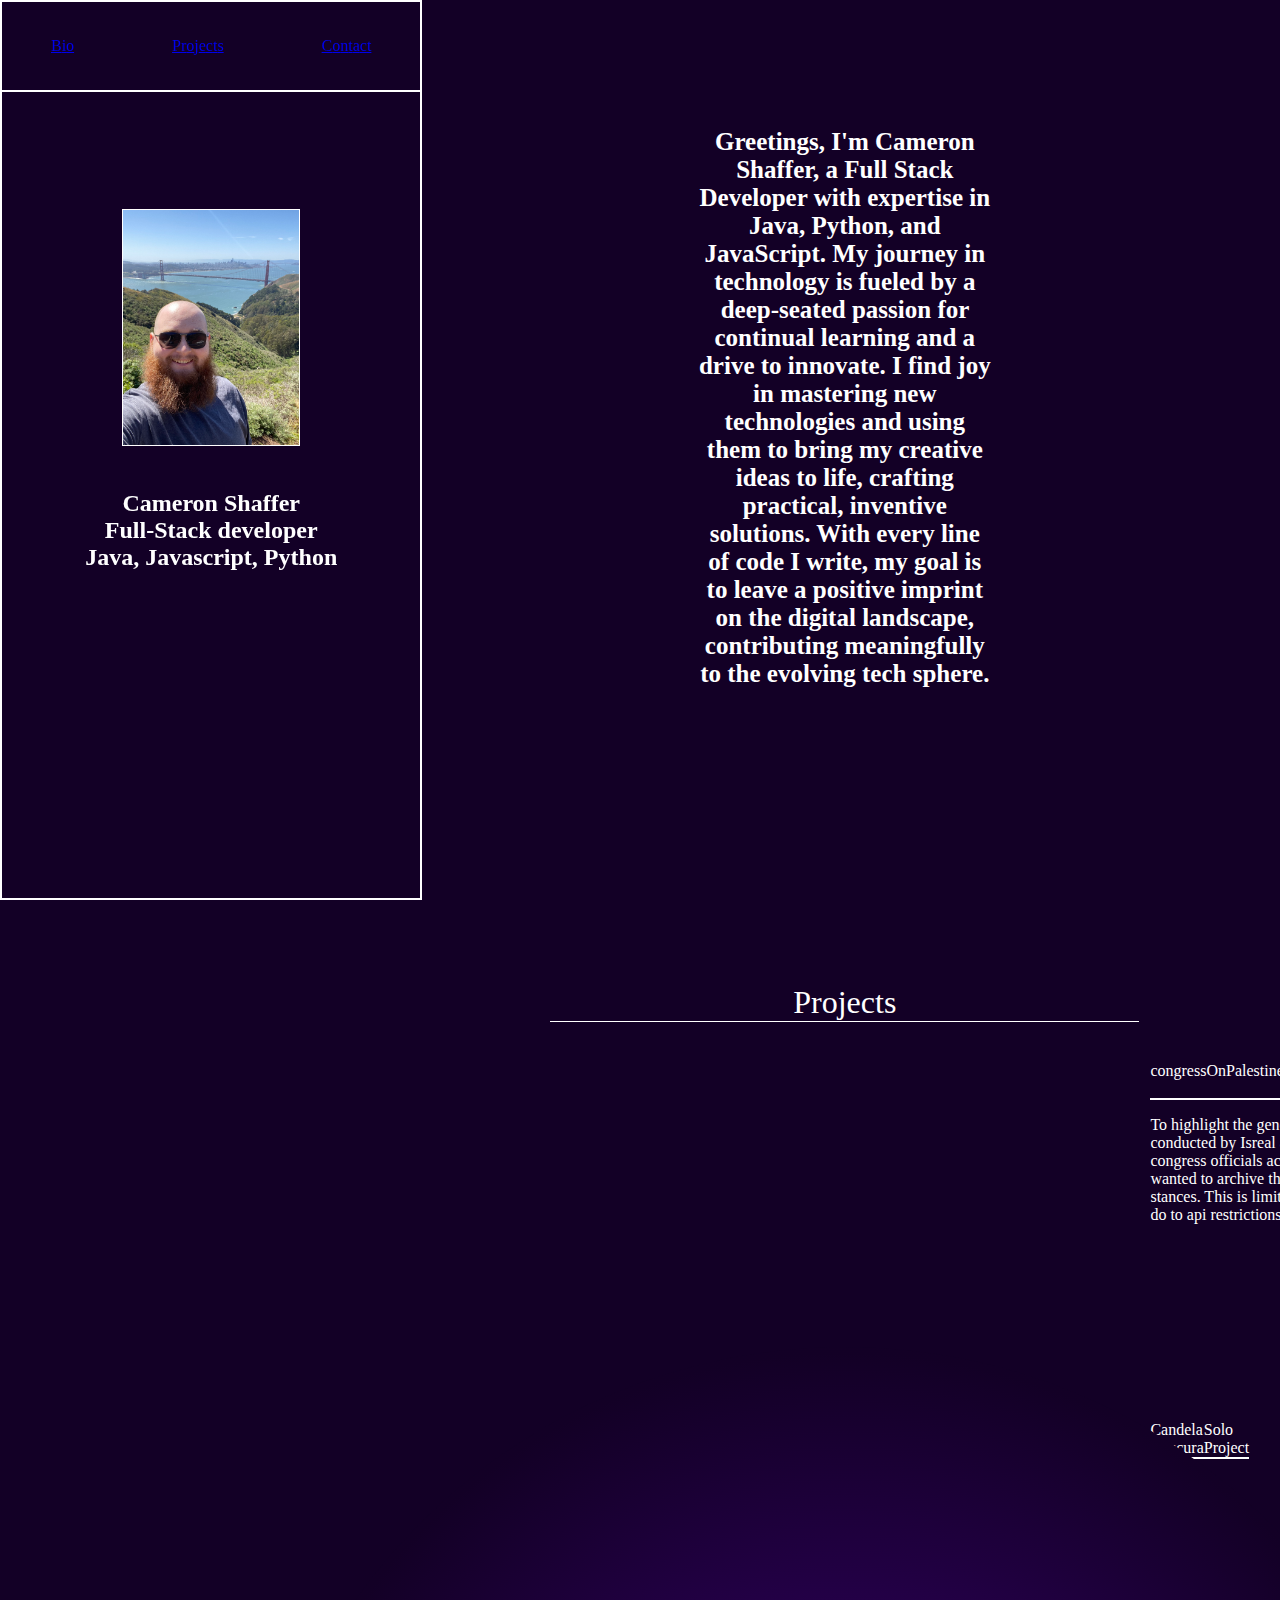
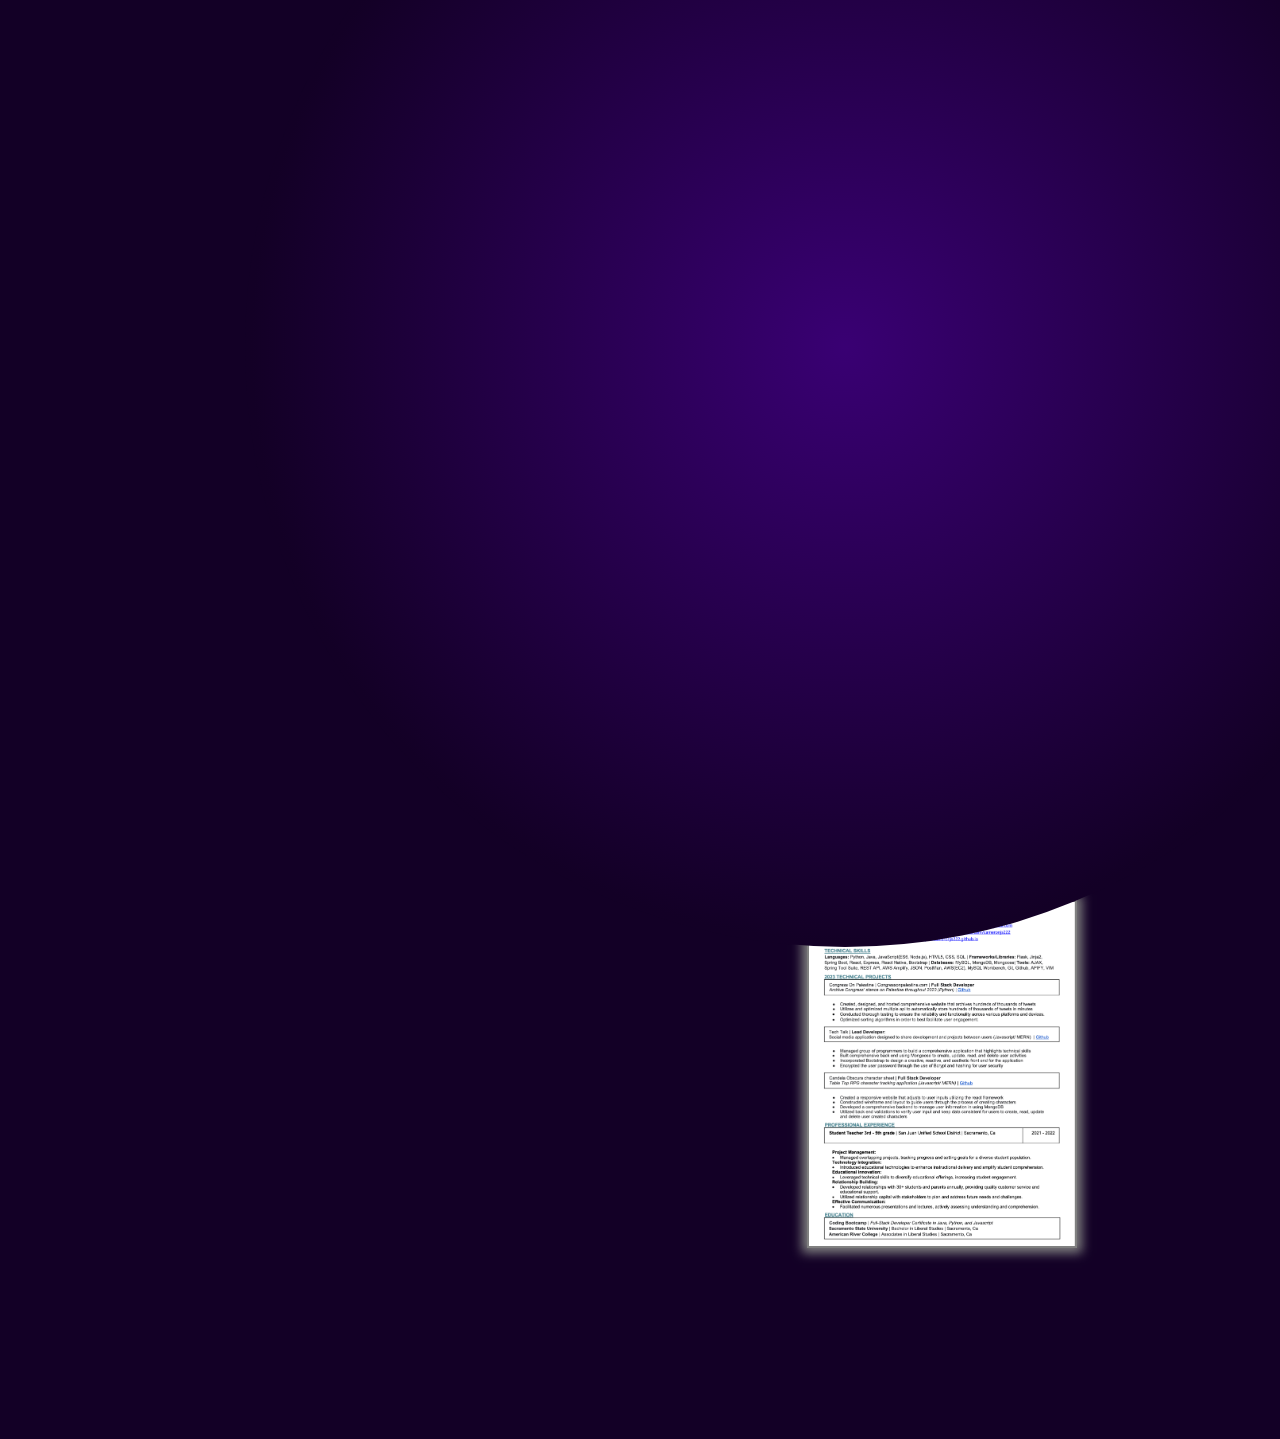
==== index.html @ 9dbb8e7a "congress on palestine video added" ====
<!DOCTYPE html>
<html lang="en">

<head>
    <meta charset="UTF-8">
    <meta name="viewport" content="width=device-width, initial-scale=1.0">
    <title>Cameron Shaffer Portfolio.</title>
    <link rel="stylesheet" href="newStyle.css">
</head>

<body id="body">
    <div class="headShot">
        <div class="nav reflectiveElement">
            <a href="#bio">
                <div class="navItem">
                    <span class="navItemText reflective">Bio</span>
                </div>
            </a>
            <a href="#projects">
                <div class="navItem">
                    <span class="navItemText reflective">Projects</span>
                </div>
            </a>
            <a href="#contact">
                <div class="navItem">
                    <span class="navItemText reflective">Contact</span>
                </div>
            </a>

        </div>
        <div class="photoAndName">

            <div class="photo">
                <img src="./img/IMG_2882.jpg" alt="Cameron Shaffer headshot" class="img reflectiveElement" id="myFace">
            </div>
            <div class="shortDescription">
                <h2 class="reflective" id="myName">Cameron Shaffer</h2>
                <h2 class="reflective">Full-Stack developer</h2>
                <h2 class="reflective">Java, Javascript, Python</h2>
            </div>
        </div>
        <div></div>
        <div></div>
    </div>

    <div class="container">
        <div class="slide" id="bio">
            <p class="reflective bio">
                Greetings, I'm Cameron Shaffer, a Full Stack Developer with expertise in Java, Python, and JavaScript.
                My journey in technology is fueled by a deep-seated passion for continual learning and a drive to
                innovate. I find joy in mastering new technologies and using them to bring my creative ideas to life,
                crafting practical, inventive solutions. With every line of code I write, my goal is to leave a positive
                imprint on the digital landscape, contributing meaningfully to the evolving tech sphere.
            </p>
            <p>

            </p>
        </div>
        <div class="slide" id="projects">
            <div class="header">
                <p class="reflectiveElement">Projects</p>

            </div>
            <div class="project">
                <div class="youtube-videos">
                    <iframe width="560" height="315" src="https://www.youtube.com/embed/48zVs_KLdhg?si=gpj837eJhLQ-goWp" title="YouTube video player" frameborder="0" allow="accelerometer; autoplay; clipboard-write; encrypted-media; gyroscope; picture-in-picture; web-share" referrerpolicy="strict-origin-when-cross-origin" allowfullscreen></iframe>
                </div>
                <div class="projectContent">
                    <div class="projectTitle reflectiveElement">
                        <span class="reflective">
                            congressOnPalestine.com
                        </span>
                        <span class="reflective">
                            Solo Project
                        </span>
                    </div>

                    <div class="shortDescription">
                        <span class="reflective">
                            To highlight the genocide being conducted by Isreal and hold us congress officials
                            accountable, I wanted to archive their public stances. This is limited to 2023 do to api
                            restrictions.
                        </span>

                    </div>
                </div>
            </div>
            <div class="project ">
                <div class="youtube-videos">
                    <iframe width="560" height="315" src="https://www.youtube.com/embed/6-nR0xthmhk?si=0yvSN0WEVB3WD_3A"
                        title="YouTube video player" frameborder="0"
                        allow="accelerometer; autoplay; clipboard-write; encrypted-media; gyroscope; picture-in-picture; web-share"
                        referrerpolicy="strict-origin-when-cross-origin" allowfullscreen></iframe>
                </div>

                <div class="projectContent">
                    <div class="projectTitle reflectiveElement">
                        <span class="reflective">
                            Candela Obscura
                        </span>
                        <span class="reflective">
                            Solo Project
                        </span>
                    </div>
                    <div class="shortDescription">
                        <span class="reflective">
                            A fully operationation character tracking sheet for a table top rpg, Candele Obscura.
                            Matching many of the core functionality of online D&D character sheets such as D&D Beyond.
                        </span>
                    </div>
                </div>
            </div>

            <div class="project">
                <div class="youtube-videos">
                    <iframe width="560" height="315" src="https://www.youtube.com/embed/fkuU_37IoNs?si=femejOwGHOpkdgQb"
                        title="YouTube video player" frameborder="0"
                        allow="accelerometer; autoplay; clipboard-write; encrypted-media; gyroscope; picture-in-picture; web-share"
                        referrerpolicy="strict-origin-when-cross-origin" allowfullscreen></iframe>
                </div>
                <div class="projectContent">
                    <div class="projectTitle reflectiveElement">
                        <span class="reflective">
                            Tech Talk
                        </span>
                        <span class="reflective">
                            Group Project
                        </span>
                    </div>
                    <div class="shortDescription">
                        <span class="reflective">
                            A cooperative sample social media platform. Not built to scale; however, this project
                            displayed our skill and ability to quickly and efficiently build a full CRUD
                            application.
                        </span>
                    </div>
                </div>
            </div>
            
            <div class="slide" id="contact" style="height: auto;">
                <div class="header">
                    <span class="reflective">
                        Contact Me
                    </span>
                </div>

                <div>
                    <p class="reflective">(916)-671-4473</p>
                </div>

                <div>
                    <div class="contactInfo">
                        <div class="contactIcon" id="emailButton">
                            <a href="mailto:Cameronshaffer95@gmail.com">
                                <img src="./img/gmail-logo-transparent-2.png" alt="email icon" class="contactIcon"
                                    style="width: 2.5rem;">
                            </a>
                        </div>
                        <div class="contactIcon" id="githubButton">
                            <a href="https://github.com/Cameronjs222" target="_blank">
                                <img src="./img/GitHub-Mark.png" alt="github icon" class="contactIcon"
                                    style="width: 2.5rem;">
                            </a>
                        </div>
                        <div class="contactIcon" id="linkedinButton">
                            <a href="https://www.linkedin.com/in/cameron-shaffer222/" target="_blank">
                                <img src="./img/linkedin-icon-logo-png-transparent-2048x2048.png" alt="linkedin icon"
                                    class="contactIcon" style="width: 2.5rem;">
                            </a>
                        </div>
                    </div>

                </div>
                <a href="./img/Cameron Shaffer Resume.pdf" download>
                    <img src="./img/Resume img.png" alt="Resume Pic, download link" style="width: 100%" class="resume">

                </a>


            </div>

            <div class="mouse">

            </div>



            <!-- <div class="mouse">
                    
                </div>
                <h2 style="display: none; margin: auto; position: absolute; color: rgb(7.5%,0%,14.9%); top: 100%; left: 50%; opacity: .5;" id="hiddenMessage">
                    Embrace the void...
                </h2> -->


</body>
<script>
    let screenHeight = document.body.clientHeight;
    let called = false;
    let nameWidth = document.getElementById('myName').offsetWidth;
    document.getElementById('myFace').style.width = nameWidth + 'px';

    function checkScrollHeight() {
        if (document.documentElement.scrollHeight > screenHeight * 2.5 && !called) {
            let hiddenMessage = document.getElementById('hiddenMessage')
            hiddenMessage.style.top = screenHeight * 2 + 'px';
            hiddenMessage.style.display = 'block';
            called = true;
            setTimeout(() => {
                hiddenMessage.style.opacity = 0;
                hiddenMessage.style.transition = 'opacity 1s';
            }, 1000);
        }
    }

    // Attach the event listener to the window's scroll event
    window.addEventListener('scroll', checkScrollHeight);


    function splitText(myClass) {
        const elements = document.getElementsByClassName(myClass);
        const elementsArray = Array.from(elements); // Convert HTMLCollection to array        

        // elementsArray.map((div, index) => {
        //     let modifiedWrapper = `<div class='reflectiveWrapper' id='wrapper${index}'>${div.innerHTML}</div>`;
        //     div.outerHTML = modifiedWrapper;
        // }
        // );

        elementsArray.forEach((element, index) => {
            const text = element.textContent;
            const modifiedText = text.split('').map(letter => `<span class='reflectiveElement'>${letter}</span>`).join('');
            element.innerHTML = modifiedText;
        });
    }

    function mouseTracker() {
        const mouse = document.querySelector('.mouse');
        let scrollY = window.scrollY;

        document.addEventListener('mousemove', (e) => {
            setTimeout(() => {
                divWidth = mouse.offsetWidth;
                divHeight = mouse.offsetHeight;
                let adjustedXValue = e.pageX - (divWidth / 2);
                let adjustedYValue = e.pageY - (divHeight / 2);
                mouse.style.left = adjustedXValue + 'px';
                mouse.style.top = adjustedYValue - scrollY + 'px';
            }, 150);
        });

        document.addEventListener('scroll', (e) => {
            scrollY = window.scrollY;
        });
    }


    function preHoverEffect(itemClassName) {
        const mouse = document.querySelector('.mouse');
        const items = document.getElementsByClassName(itemClassName);
        const mouseWidth = mouse.offsetWidth;
        const mouseHeight = mouse.offsetHeight;
        const mouseRadius = Math.sqrt((mouseWidth / 2) ** 2 + (mouseHeight / 2) ** 2) * .75;

        const handleMouseMove = (e) => {
            const mouseX = e.pageX;
            const mouseY = e.pageY;

            Array.from(items).forEach((item, index) => {
                const itemCenterX = item.offsetLeft + item.offsetWidth / 2;
                const itemCenterY = item.offsetTop + item.offsetHeight / 2;
                const distance = Math.sqrt((mouseX - itemCenterX) ** 2 + (mouseY - itemCenterY) ** 2);

                if (distance <= mouseRadius) {
                    const intensity = Math.max(190, 255 - Math.floor((distance / mouseRadius) * 255));
                    item.style.color = `rgb(${intensity}, ${intensity}, ${intensity})`;
                }
                else {
                    item.style.color = 'rgb(180,180,180)';
                }
            }
            )
        }
        document.addEventListener('mousemove', handleMouseMove);
    };



    document.addEventListener('mousemove', mouseTracker())
    preHoverEffect('reflectiveElement');
    splitText('reflective')
</script>
<script src="app.js"></script>

</html>

<!-- TODO: 
    - fade out highlihgt when mouse stops moving
    - set highlihgt to change opacity
    - set to check if mouse is close to box of text before checking if contents are close to mouse -->
---- newStyle.css ----
* {
    margin: 0;
    padding: 0;
    box-sizing: border-box;
}

.headShot {
    width: 33%;
    height: 100vh;
    display: flex;
    justify-content: space-between;
    align-items: center;
    flex-direction: column;
    position: fixed;
    left: 0;
    border: 2px solid white;
    color: white;
}
.nav {
    width: 100%;
    height: 10%;
    display: flex;
    justify-content: space-around;
    align-items: center;
    flex-direction: row;
    border-bottom: 2px solid white;
    color: white;
}
.photoAndName {
    width: 100%;
    height: 20%;
    display: flex;
    justify-content: center;
    align-items: center;
    flex-direction: column;
    color: white;
    gap: 2.5rem;
}

.shortDescription {
    width: 100%;
    display: flex;
    justify-content: center;
    align-items: center;
    flex-direction: column;
    color: white;
}
.img {
    border: 1px solid;
}

.slide {
    width: 66%; 
    /* height: 100vh; */
    display: flex;
    justify-content: center;
    align-items: center;
    flex-direction: column;
    color: white;
    gap: 2.5rem;
    margin-left: 33%;
    padding: 10%;
    text-align: center;
}
.project {
    width: 100%;
    height: 100%;
    display: flex;
    justify-content: space-around;
    align-items: start;
    color: white;
    gap: 2.5rem;
    text-align: center;
    text-align: start;
}

.youtubeProject {
    width: 100%;
    height: 100%;
    display: flex;
    flex-direction: column;
    align-items: start;
    color: white;
    text-align: center;
    text-align: start;

}

.projectTitle {
    border-bottom: 2px solid;
    display: flex;
    justify-content: space-between;
    margin: 0 0 1rem 0;
}

.contactInfo {
    width: 100%;
    display: flex;
    justify-content: center;
    align-items: center;
    color: white;
    gap: 2.5rem;
    text-align: center;
}
.slide p  {
    border-bottom: white;

}
/* .mouse is a div that follows the mouse around. I don't want it to be able to interact with the screen. Such as increasing the length of the page when it is pressed to the bottom of the page */
.header {
    width: 100%;
    color: white;
    font-size: xx-large;
    gap: 2.5rem;
    border-bottom: 1px solid white;
}

body {
    background-color: rgb(7.5%,0%,14.9%);
}

.mouse {
    width: 75rem;
    height: 75rem;
    border-radius: 50%;
    background: radial-gradient(circle at center, rgb(22.4%,0%,45.1%), rgb(7.5%,0%,14.9%) 70%, rgb(7.5%,0%,14.9%) 100%);
    position: absolute;
    z-index: -1;
    pointer-events: none;
    position: fixed;

    /* border: 2px solid rgb(22.4%,0%,45.1%); */
}

.resume {
    border: 2px solid grey;
    box-shadow: 0 0 10px 5px grey;
}
.resume:hover {
    box-shadow: 0 0 10px 5px white;
}

#bio p {
    font-size: 25px;
    font-weight: bold;
    width: 50%;
}
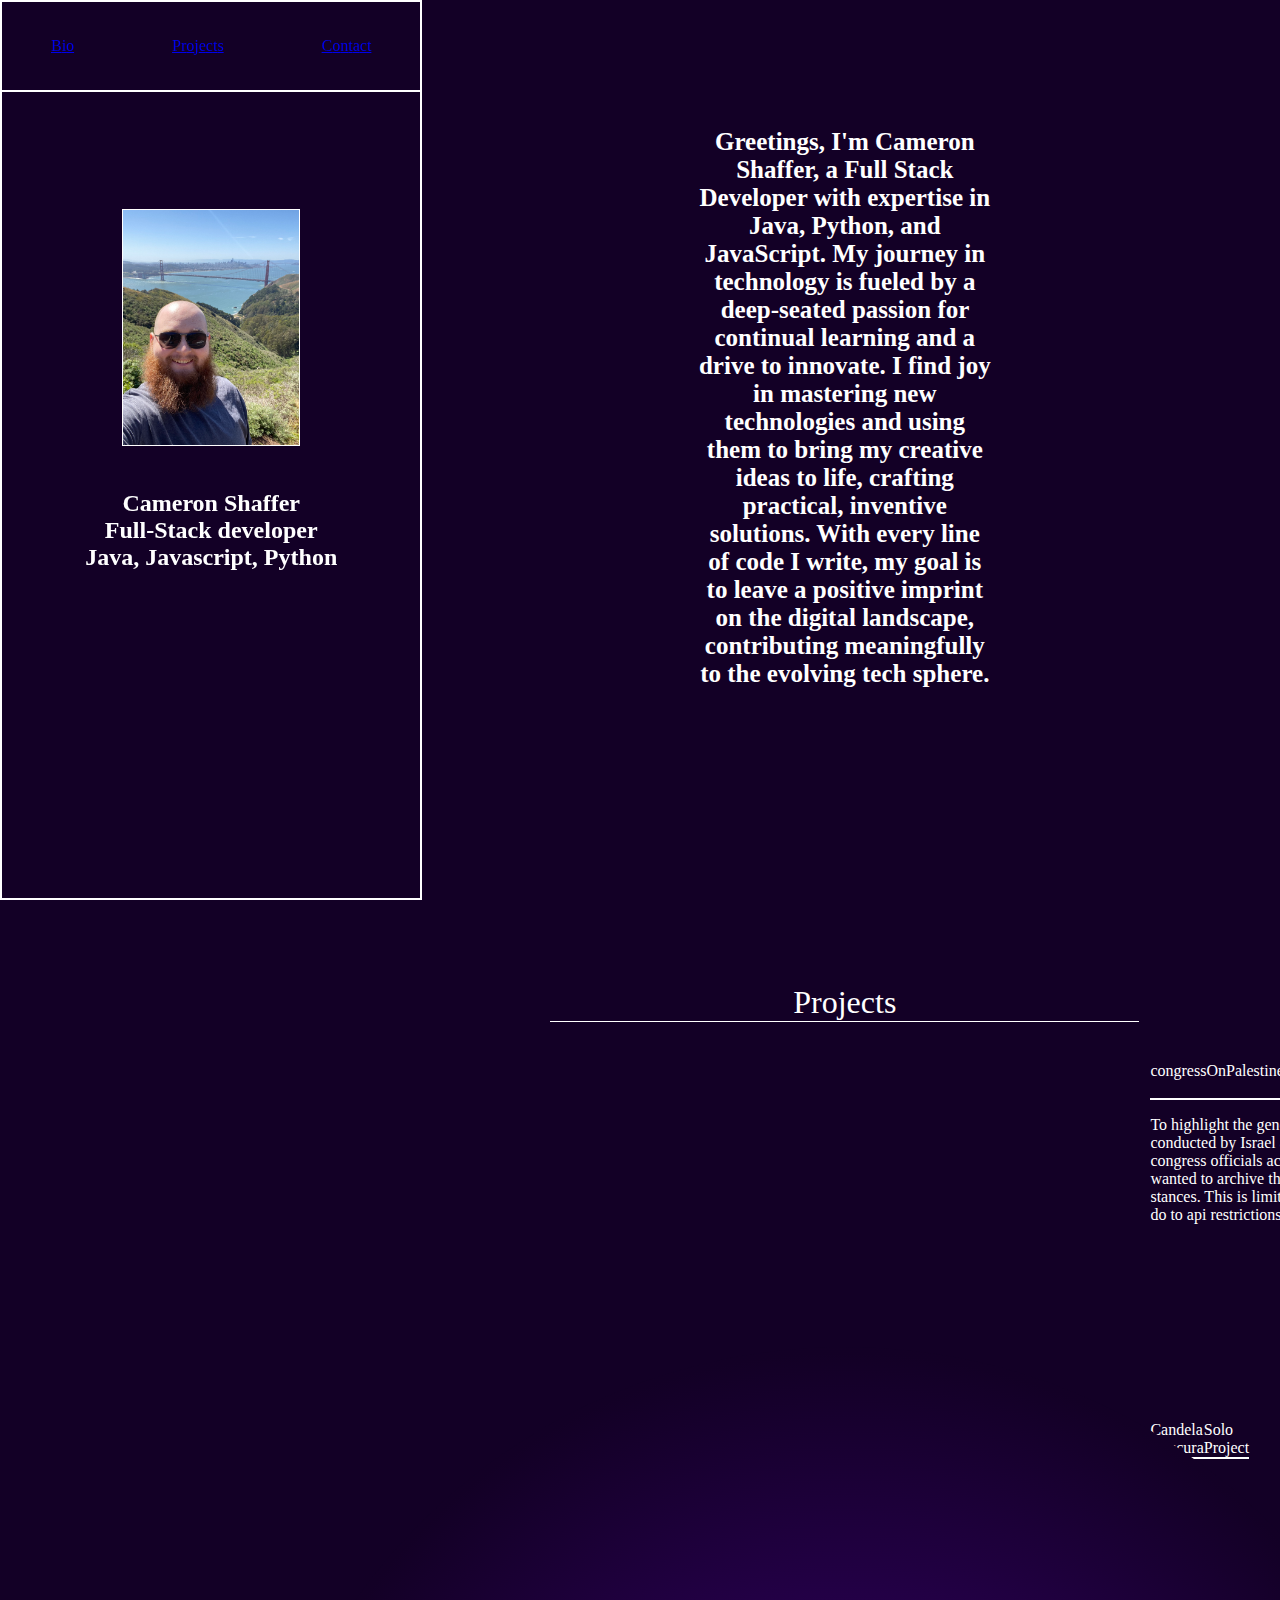
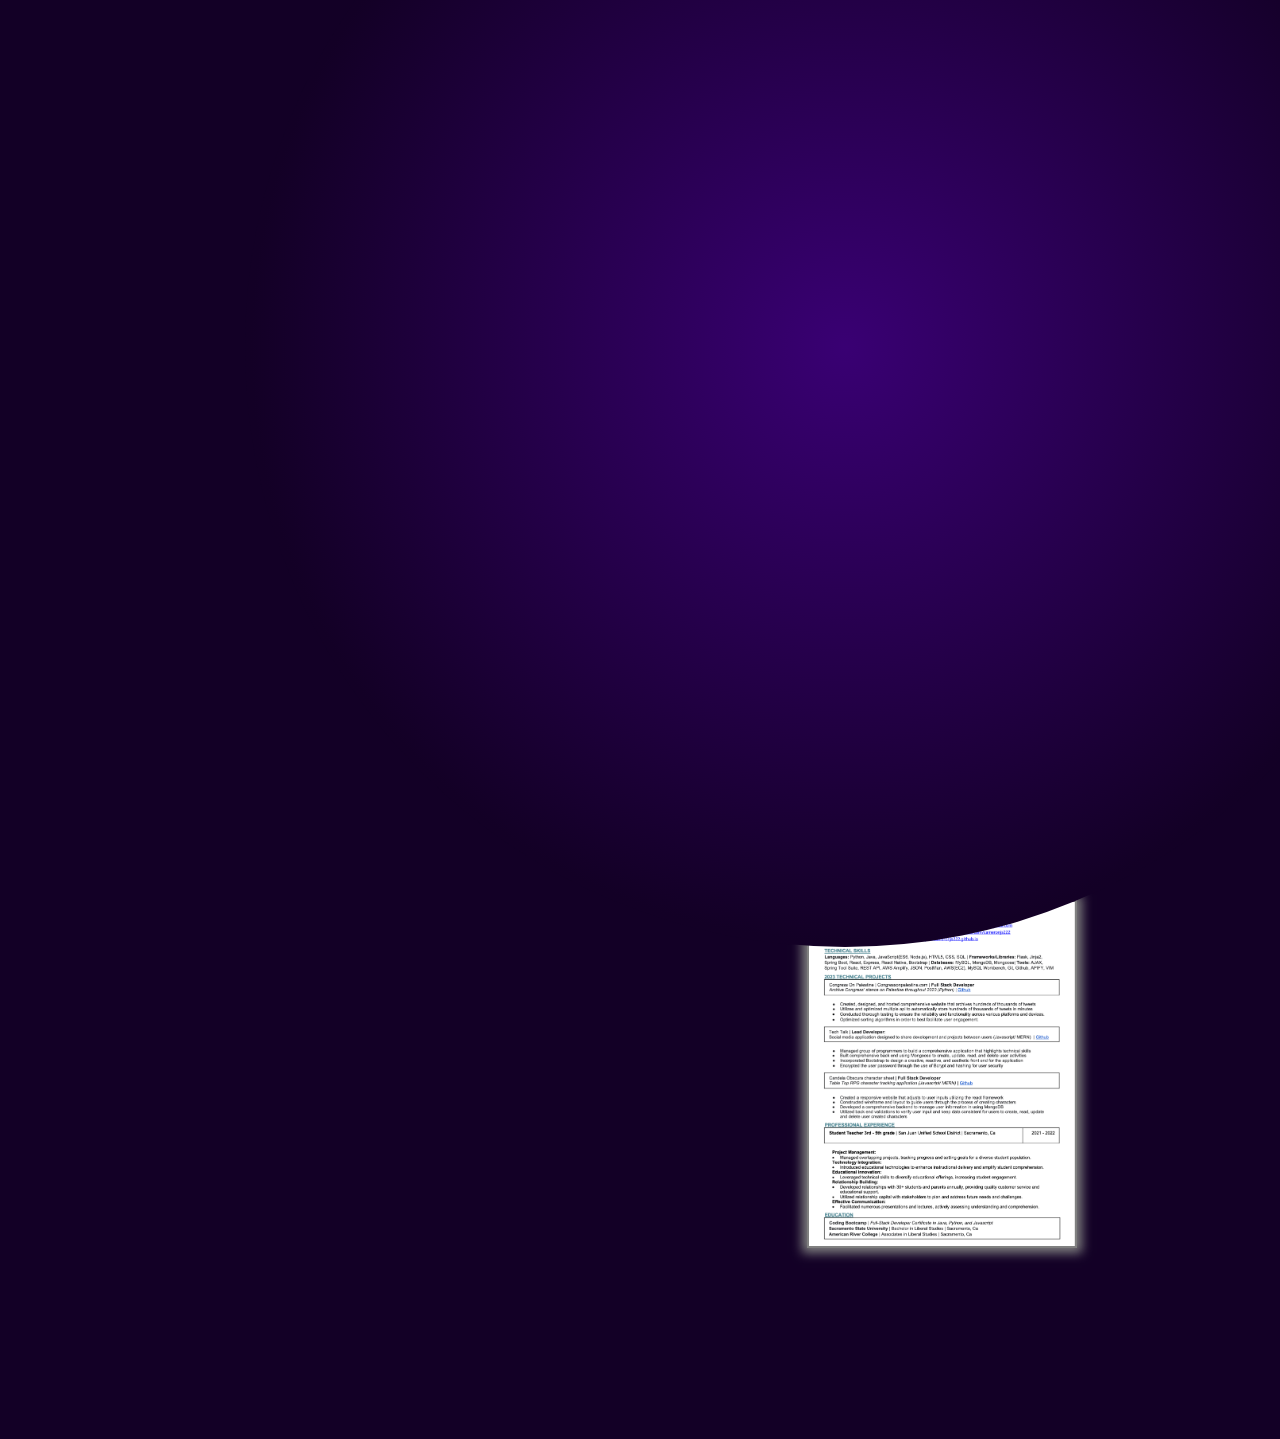
==== commit 57ee53b3: "fixed typo" ====
--- a/index.html
+++ b/index.html
@@ -77,7 +77,7 @@
 
                     <div class="shortDescription">
                         <span class="reflective">
-                            To highlight the genocide being conducted by Isreal and hold us congress officials
+                            To highlight the genocide being conducted by Israel and hold us congress officials
                             accountable, I wanted to archive their public stances. This is limited to 2023 do to api
                             restrictions.
                         </span>
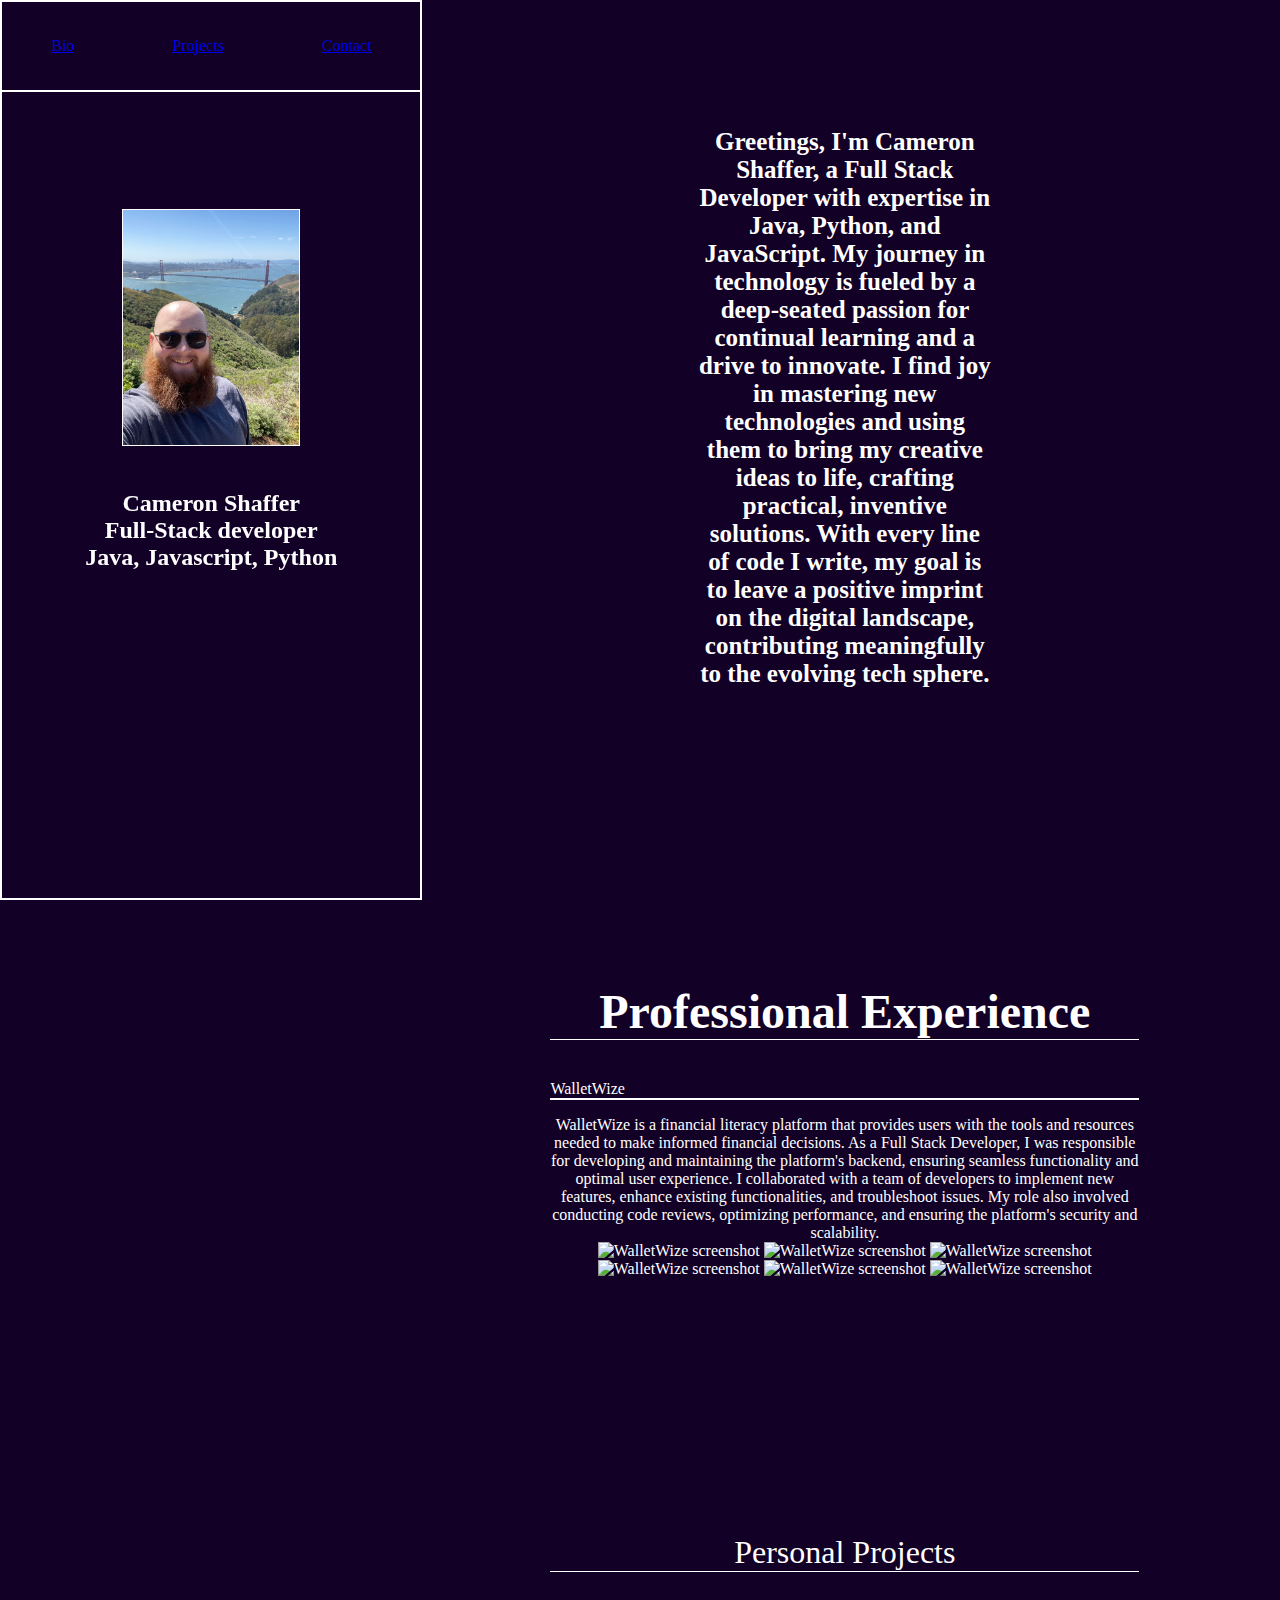
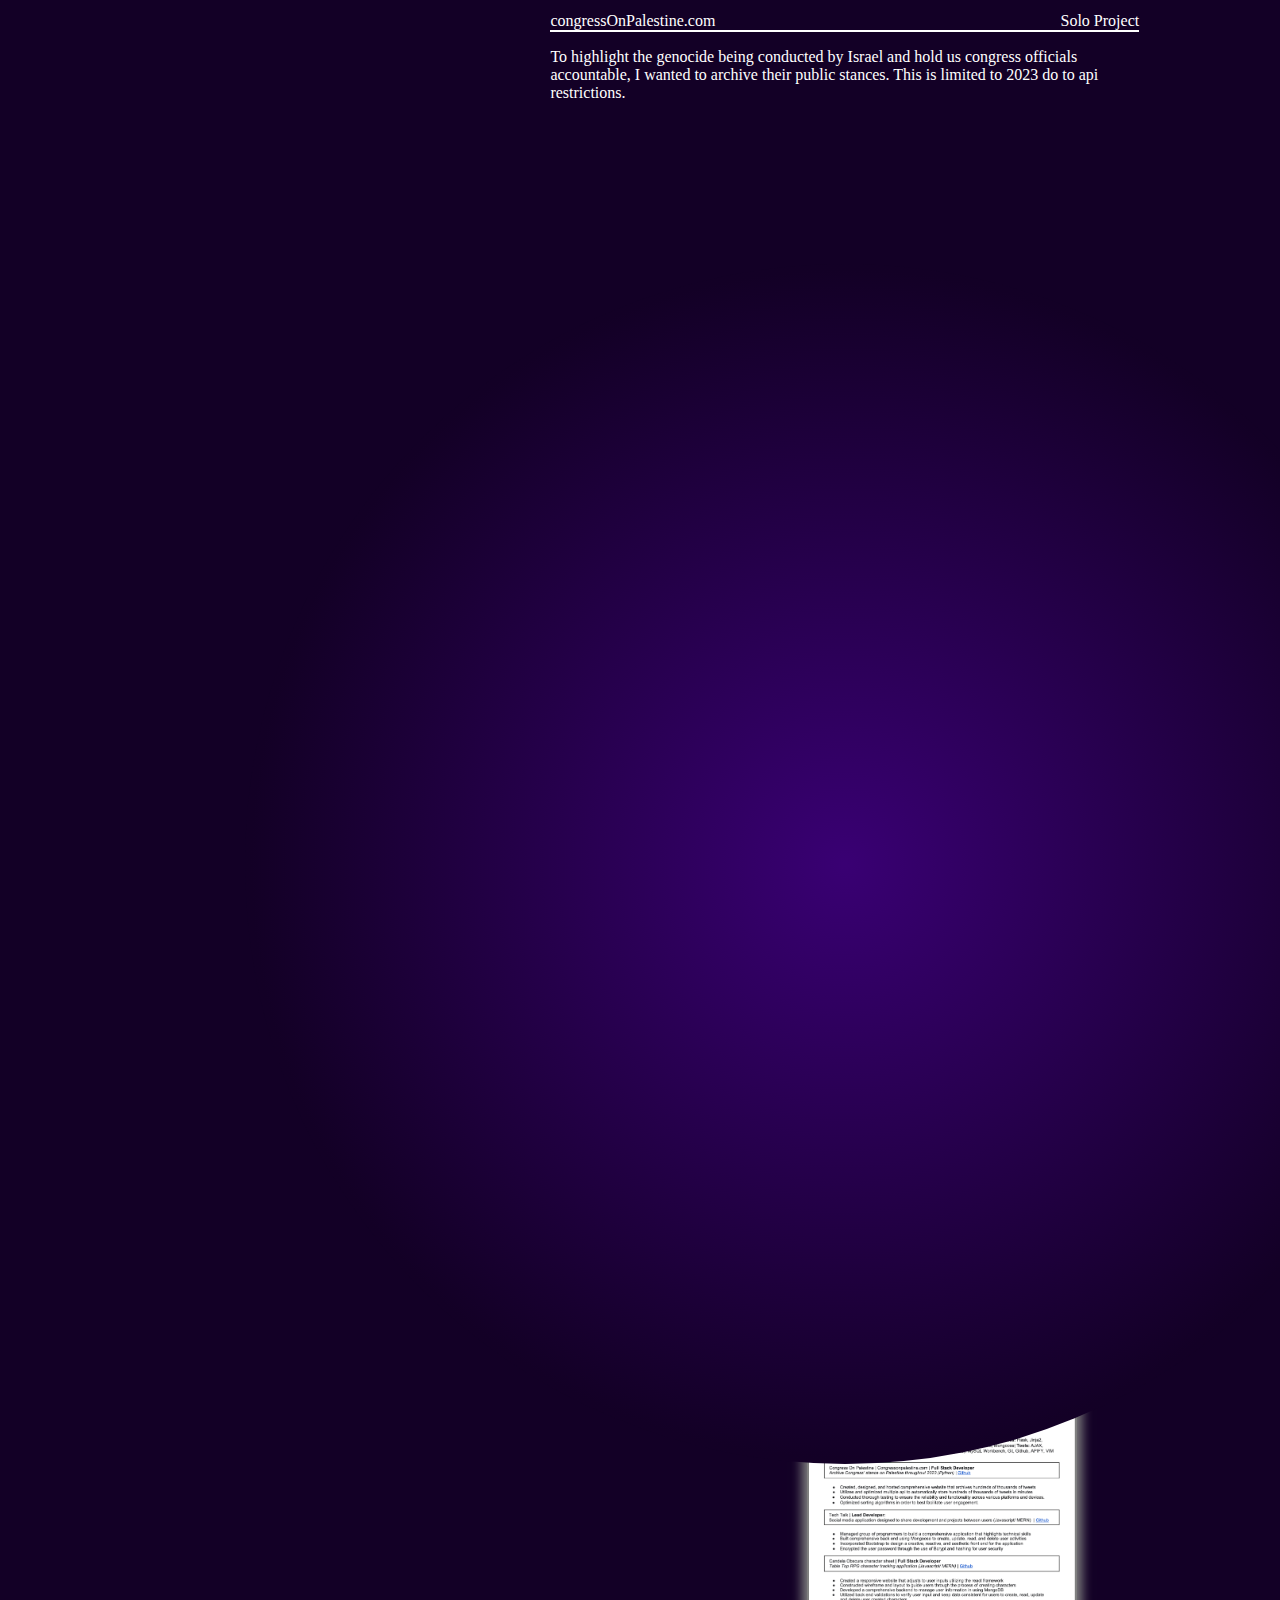
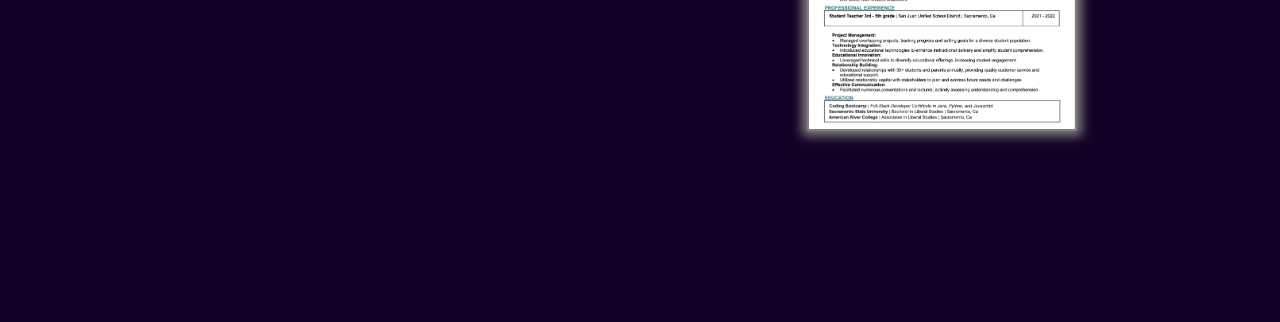
==== commit 93b3490c: "Added imgs for wallet wize" ====
--- a/index.html
+++ b/index.html
@@ -9,192 +9,239 @@
 </head>
 
 <body id="body">
-    <div class="headShot">
-        <div class="nav reflectiveElement">
-            <a href="#bio">
-                <div class="navItem">
-                    <span class="navItemText reflective">Bio</span>
-                </div>
-            </a>
-            <a href="#projects">
-                <div class="navItem">
-                    <span class="navItemText reflective">Projects</span>
-                </div>
-            </a>
-            <a href="#contact">
-                <div class="navItem">
-                    <span class="navItemText reflective">Contact</span>
-                </div>
-            </a>
-
+    <div>
+
+        <div class="headShot">
+            <div class="nav reflectiveElement">
+                <a href="#bio">
+                    <div class="navItem">
+                        <span class="navItemText reflective">Bio</span>
+                    </div>
+                </a>
+                <a href="#projects">
+                    <div class="navItem">
+                        <span class="navItemText reflective">Projects</span>
+                    </div>
+                </a>
+                <a href="#contact">
+                    <div class="navItem">
+                        <span class="navItemText reflective">Contact</span>
+                    </div>
+                </a>
+                
+            </div>
+            <div class="photoAndName">
+                
+                <div class="photo">
+                    <img src="./img/IMG_2882.jpg" alt="Cameron Shaffer headshot" class="img reflectiveElement" id="myFace">
+                </div>
+                <div class="shortDescription">
+                    <h2 class="reflective" id="myName">Cameron Shaffer</h2>
+                    <h2 class="reflective">Full-Stack developer</h2>
+                    <h2 class="reflective">Java, Javascript, Python</h2>
+                </div>
+            </div>
+            <div></div>
+            <div></div>
         </div>
-        <div class="photoAndName">
-
-            <div class="photo">
-                <img src="./img/IMG_2882.jpg" alt="Cameron Shaffer headshot" class="img reflectiveElement" id="myFace">
-            </div>
-            <div class="shortDescription">
-                <h2 class="reflective" id="myName">Cameron Shaffer</h2>
-                <h2 class="reflective">Full-Stack developer</h2>
-                <h2 class="reflective">Java, Javascript, Python</h2>
-            </div>
-        </div>
-        <div></div>
-        <div></div>
-    </div>
-
-    <div class="container">
-        <div class="slide" id="bio">
-            <p class="reflective bio">
-                Greetings, I'm Cameron Shaffer, a Full Stack Developer with expertise in Java, Python, and JavaScript.
-                My journey in technology is fueled by a deep-seated passion for continual learning and a drive to
-                innovate. I find joy in mastering new technologies and using them to bring my creative ideas to life,
-                crafting practical, inventive solutions. With every line of code I write, my goal is to leave a positive
-                imprint on the digital landscape, contributing meaningfully to the evolving tech sphere.
-            </p>
-            <p>
-
-            </p>
-        </div>
-        <div class="slide" id="projects">
-            <div class="header">
-                <p class="reflectiveElement">Projects</p>
-
-            </div>
-            <div class="project">
-                <div class="youtube-videos">
-                    <iframe width="560" height="315" src="https://www.youtube.com/embed/48zVs_KLdhg?si=gpj837eJhLQ-goWp" title="YouTube video player" frameborder="0" allow="accelerometer; autoplay; clipboard-write; encrypted-media; gyroscope; picture-in-picture; web-share" referrerpolicy="strict-origin-when-cross-origin" allowfullscreen></iframe>
-                </div>
+        
+        
+        <div class="container">
+            <div class="slide" id="bio">
+                <p class="reflective bio">
+                    Greetings, I'm Cameron Shaffer, a Full Stack Developer with expertise in Java, Python, and JavaScript.
+                    My journey in technology is fueled by a deep-seated passion for continual learning and a drive to
+                    innovate. I find joy in mastering new technologies and using them to bring my creative ideas to life,
+                    crafting practical, inventive solutions. With every line of code I write, my goal is to leave a positive
+                    imprint on the digital landscape, contributing meaningfully to the evolving tech sphere.
+                </p>
+                <p>
+                    
+                </p>
+            </div>
+            
+            <div class="slide">
+                
+                <div class="header">
+                    
+                    <H2 class="reflective">
+                        Professional Experience
+                    </H2>
+                </div>
+                
                 <div class="projectContent">
                     <div class="projectTitle reflectiveElement">
                         <span class="reflective">
-                            congressOnPalestine.com
+                            WalletWize
                         </span>
-                        <span class="reflective">
-                            Solo Project
-                        </span>
-                    </div>
-
+                    </div>
                     <div class="shortDescription">
                         <span class="reflective">
-                            To highlight the genocide being conducted by Israel and hold us congress officials
-                            accountable, I wanted to archive their public stances. This is limited to 2023 do to api
-                            restrictions.
+                            WalletWize is a financial literacy platform that provides users with the tools and resources
+                            needed to make informed financial decisions. As a Full Stack Developer, I was responsible for
+                            developing and maintaining the platform's backend, ensuring seamless functionality and optimal
+                            user experience. I collaborated with a team of developers to implement new features, enhance
+                            existing functionalities, and troubleshoot issues. My role also involved conducting code reviews,
+                            optimizing performance, and ensuring the platform's security and scalability.
                         </span>
-
-                    </div>
-                </div>
-            </div>
-            <div class="project ">
-                <div class="youtube-videos">
-                    <iframe width="560" height="315" src="https://www.youtube.com/embed/6-nR0xthmhk?si=0yvSN0WEVB3WD_3A"
-                        title="YouTube video player" frameborder="0"
-                        allow="accelerometer; autoplay; clipboard-write; encrypted-media; gyroscope; picture-in-picture; web-share"
-                        referrerpolicy="strict-origin-when-cross-origin" allowfullscreen></iframe>
-                </div>
-
-                <div class="projectContent">
-                    <div class="projectTitle reflectiveElement">
+                    </div>
+                    <div class="reflectiveElement top"></div>
+                    <div class="imgContainer">
+                        <div class="reflectiveElement left"></div>
+                        <div class="scrollableImgs">
+                            <img src="./img/460x0w.webp" alt="WalletWize screenshot" class="projectImg">
+                            <img src="./img/460x0w (1).webp" alt="WalletWize screenshot" class="projectImg">
+                            <img src="./img/460x0w (2).webp" alt="WalletWize screenshot" class="projectImg">
+                            <img src="./img/460x0w (3).webp" alt="WalletWize screenshot" class="projectImg">
+                            <img src="./img/460x0w (4).webp" alt="WalletWize screenshot" class="projectImg">
+                            <img src="./img/460x0w (5).webp" alt="WalletWize screenshot" class="projectImg">
+                        </div>
+                        <div class="reflectiveElement right"></div>
+                    </div>
+                    <div class="reflectiveElement bottom"></div>
+                </div>
+                
+                
+            </div>
+            <div class="slide" id="projects">
+                <div class="header">
+                    <p class="reflectiveElement">Personal Projects</p>
+                    
+                </div>
+                <div class="project">
+                    <div class="projectContent">
+                        <div class="projectTitle reflectiveElement">
+                            <span class="reflective">
+                                congressOnPalestine.com
+                            </span>
+                            <span class="reflective">
+                                Solo Project
+                            </span>
+                        </div>
+                        
+                        <div class="shortDescription">
+                            <span class="reflective">
+                                To highlight the genocide being conducted by Israel and hold us congress officials
+                                accountable, I wanted to archive their public stances. This is limited to 2023 do to api
+                                restrictions.
+                            </span>
+                            <div class="youtube-videos">
+                                <iframe width="420" height="236" src="https://www.youtube.com/embed/48zVs_KLdhg?si=gpj837eJhLQ-goWp" title="YouTube video player" frameborder="0" allow="accelerometer; autoplay; clipboard-write; encrypted-media; gyroscope; picture-in-picture; web-share" referrerpolicy="strict-origin-when-cross-origin" allowfullscreen></iframe>
+                            </div>
+                        </div>
+                    </div>
+                </div>
+                <div class="project ">
+                    
+                    <div class="projectContent">
+                        <div class="projectTitle reflectiveElement">
+                            <span class="reflective">
+                                Candela Obscura
+                            </span>
+                            <span class="reflective">
+                                Solo Project
+                            </span>
+                        </div>
+                        <div class="shortDescription">
+                            <span class="reflective">
+                                A fully operationation character tracking sheet for a table top rpg, Candele Obscura.
+                                Matching many of the core functionality of online D&D character sheets such as D&D Beyond.
+                            </span>
+                        </div>
+                        <div class="youtube-videos">
+                            <iframe width="420" height="236" src="https://www.youtube.com/embed/6-nR0xthmhk?si=0yvSN0WEVB3WD_3A"
+                            title="YouTube video player" frameborder="0"
+                            allow="accelerometer; autoplay; clipboard-write; encrypted-media; gyroscope; picture-in-picture; web-share"
+                            referrerpolicy="strict-origin-when-cross-origin" allowfullscreen></iframe>
+                        </div>
+                    </div>
+                </div>
+                
+                <div class="project">
+                    <div class="projectContent">
+                        <div class="projectTitle reflectiveElement">
+                            <span class="reflective">
+                                Tech Talk
+                            </span>
+                            <span class="reflective">
+                                Group Project
+                            </span>
+                        </div>
+                        <div class="shortDescription">
+                            <span class="reflective">
+                                A cooperative sample social media platform. Not built to scale; however, this project
+                                displayed our skill and ability to quickly and efficiently build a full CRUD
+                                application.
+                            </span>
+                        </div>
+                        <div class="youtube-videos">
+                            <iframe width="420" height="236" src="https://www.youtube.com/embed/fkuU_37IoNs?si=femejOwGHOpkdgQb"
+                            title="YouTube video player" frameborder="0"
+                            allow="accelerometer; autoplay; clipboard-write; encrypted-media; gyroscope; picture-in-picture; web-share"
+                            referrerpolicy="strict-origin-when-cross-origin" allowfullscreen></iframe>
+                        </div>
+                    </div>
+                </div>
+                
+                <div class="slide" id="contact" style="height: auto;">
+                    <div class="header">
                         <span class="reflective">
-                            Candela Obscura
+                            Contact Me
                         </span>
-                        <span class="reflective">
-                            Solo Project
-                        </span>
-                    </div>
-                    <div class="shortDescription">
-                        <span class="reflective">
-                            A fully operationation character tracking sheet for a table top rpg, Candele Obscura.
-                            Matching many of the core functionality of online D&D character sheets such as D&D Beyond.
-                        </span>
-                    </div>
-                </div>
-            </div>
-
-            <div class="project">
-                <div class="youtube-videos">
-                    <iframe width="560" height="315" src="https://www.youtube.com/embed/fkuU_37IoNs?si=femejOwGHOpkdgQb"
-                        title="YouTube video player" frameborder="0"
-                        allow="accelerometer; autoplay; clipboard-write; encrypted-media; gyroscope; picture-in-picture; web-share"
-                        referrerpolicy="strict-origin-when-cross-origin" allowfullscreen></iframe>
-                </div>
-                <div class="projectContent">
-                    <div class="projectTitle reflectiveElement">
-                        <span class="reflective">
-                            Tech Talk
-                        </span>
-                        <span class="reflective">
-                            Group Project
-                        </span>
-                    </div>
-                    <div class="shortDescription">
-                        <span class="reflective">
-                            A cooperative sample social media platform. Not built to scale; however, this project
-                            displayed our skill and ability to quickly and efficiently build a full CRUD
-                            application.
-                        </span>
-                    </div>
-                </div>
-            </div>
-            
-            <div class="slide" id="contact" style="height: auto;">
-                <div class="header">
-                    <span class="reflective">
-                        Contact Me
-                    </span>
-                </div>
-
-                <div>
-                    <p class="reflective">(916)-671-4473</p>
-                </div>
-
-                <div>
-                    <div class="contactInfo">
-                        <div class="contactIcon" id="emailButton">
-                            <a href="mailto:Cameronshaffer95@gmail.com">
-                                <img src="./img/gmail-logo-transparent-2.png" alt="email icon" class="contactIcon"
+                    </div>
+                    
+                    <div>
+                        <p class="reflective">(916)-671-4473</p>
+                    </div>
+                    
+                    <div>
+                        <div class="contactInfo">
+                            <div class="contactIcon" id="emailButton">
+                                <a href="mailto:Cameronshaffer95@gmail.com">
+                                    <img src="./img/gmail-logo-transparent-2.png" alt="email icon" class="contactIcon"
                                     style="width: 2.5rem;">
-                            </a>
-                        </div>
-                        <div class="contactIcon" id="githubButton">
-                            <a href="https://github.com/Cameronjs222" target="_blank">
-                                <img src="./img/GitHub-Mark.png" alt="github icon" class="contactIcon"
+                                </a>
+                            </div>
+                            <div class="contactIcon" id="githubButton">
+                                <a href="https://github.com/Cameronjs222" target="_blank">
+                                    <img src="./img/GitHub-Mark.png" alt="github icon" class="contactIcon"
                                     style="width: 2.5rem;">
-                            </a>
-                        </div>
-                        <div class="contactIcon" id="linkedinButton">
-                            <a href="https://www.linkedin.com/in/cameron-shaffer222/" target="_blank">
-                                <img src="./img/linkedin-icon-logo-png-transparent-2048x2048.png" alt="linkedin icon"
+                                </a>
+                            </div>
+                            <div class="contactIcon" id="linkedinButton">
+                                <a href="https://www.linkedin.com/in/cameron-shaffer222/" target="_blank">
+                                    <img src="./img/linkedin-icon-logo-png-transparent-2048x2048.png" alt="linkedin icon"
                                     class="contactIcon" style="width: 2.5rem;">
-                            </a>
-                        </div>
-                    </div>
-
-                </div>
-                <a href="./img/Cameron Shaffer Resume.pdf" download>
-                    <img src="./img/Resume img.png" alt="Resume Pic, download link" style="width: 100%" class="resume">
-
-                </a>
-
-
-            </div>
-
-            <div class="mouse">
-
-            </div>
-
-
-
-            <!-- <div class="mouse">
+                                </a>
+                            </div>
+                        </div>
+                        
+                    </div>
+                    <a href="./img/Cameron Shaffer Resume.pdf" download>
+                        <img src="./img/Resume img.png" alt="Resume Pic, download link" style="width: 100%" class="resume">
+                        
+                    </a>
+                    
+                    
+                </div>
+                
+                <div class="mouse">
+                    
+                </div>
+                
+                
+                
+                <!-- <div class="mouse">
                     
                 </div>
                 <h2 style="display: none; margin: auto; position: absolute; color: rgb(7.5%,0%,14.9%); top: 100%; left: 50%; opacity: .5;" id="hiddenMessage">
                     Embrace the void...
                 </h2> -->
-
-
-</body>
-<script>
+                
+                
+            </div>
+            </body>
+            <script>
     let screenHeight = document.body.clientHeight;
     let called = false;
     let nameWidth = document.getElementById('myName').offsetWidth;
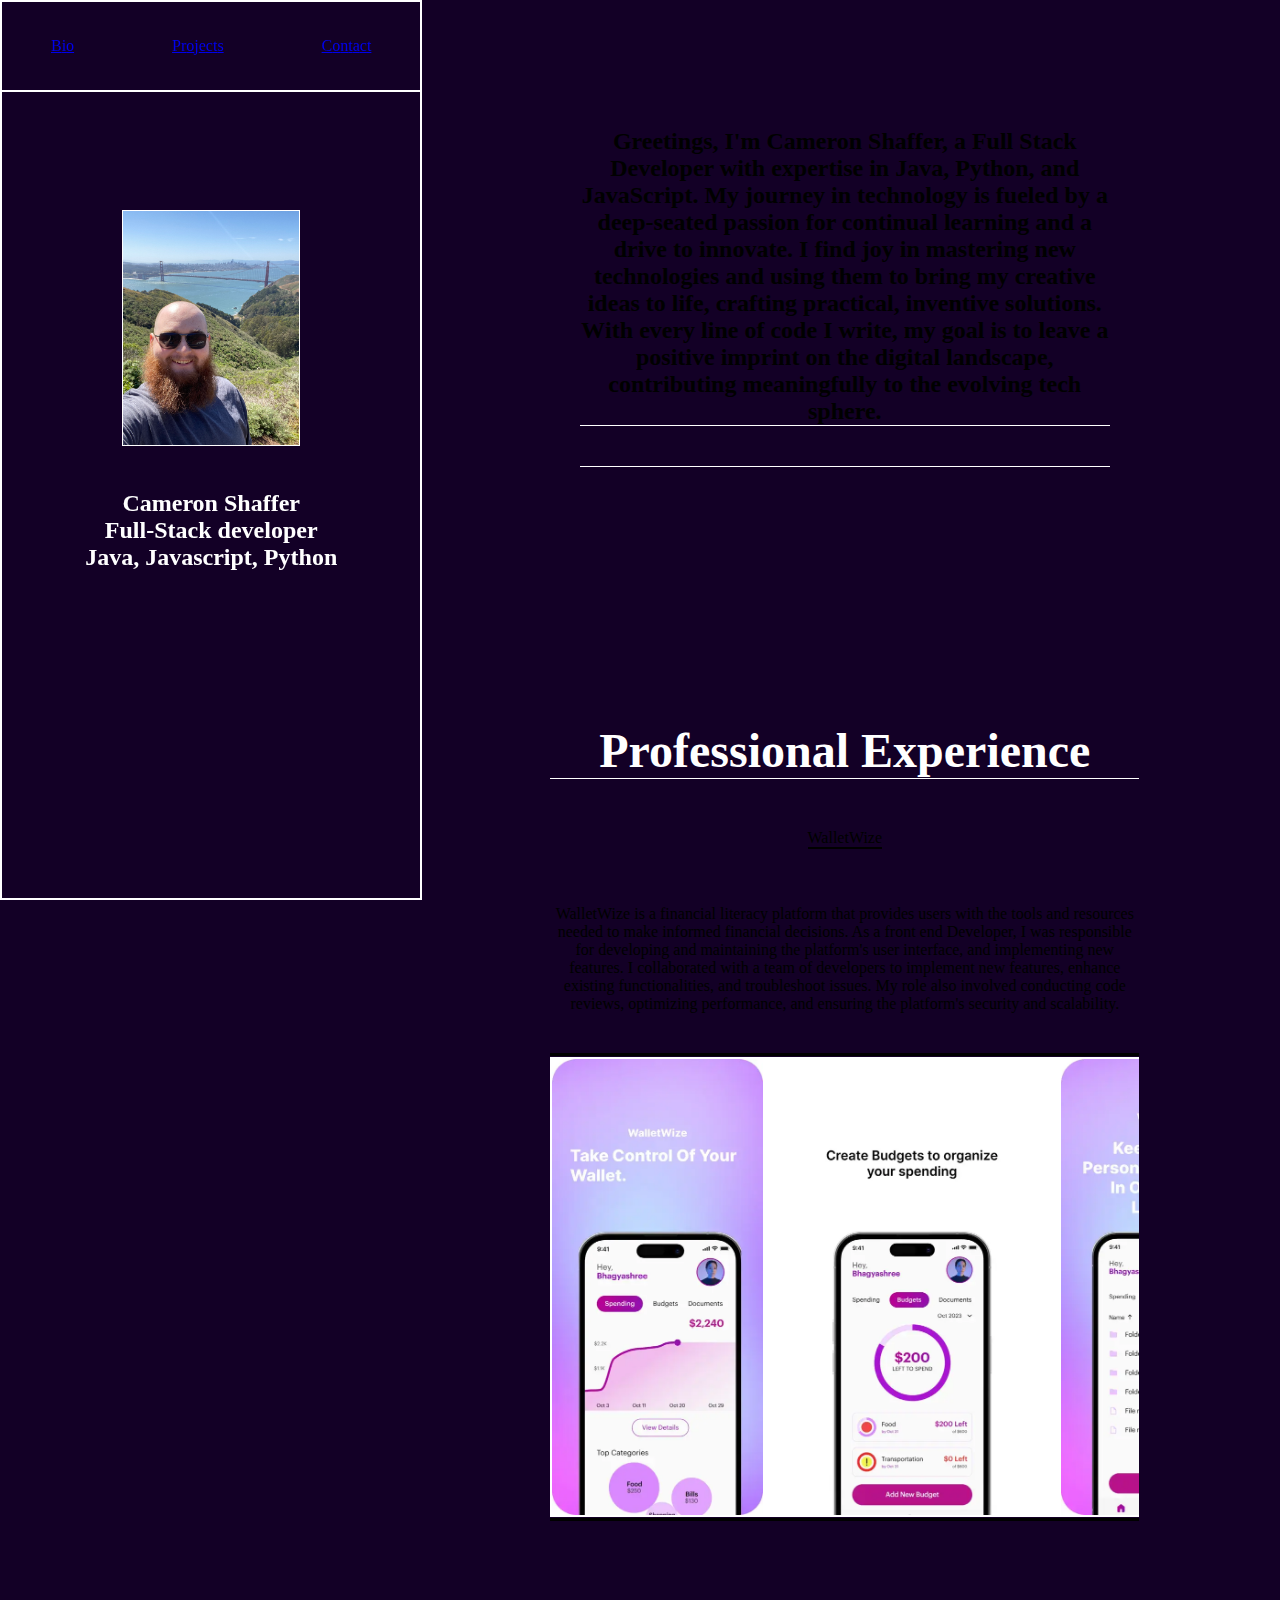
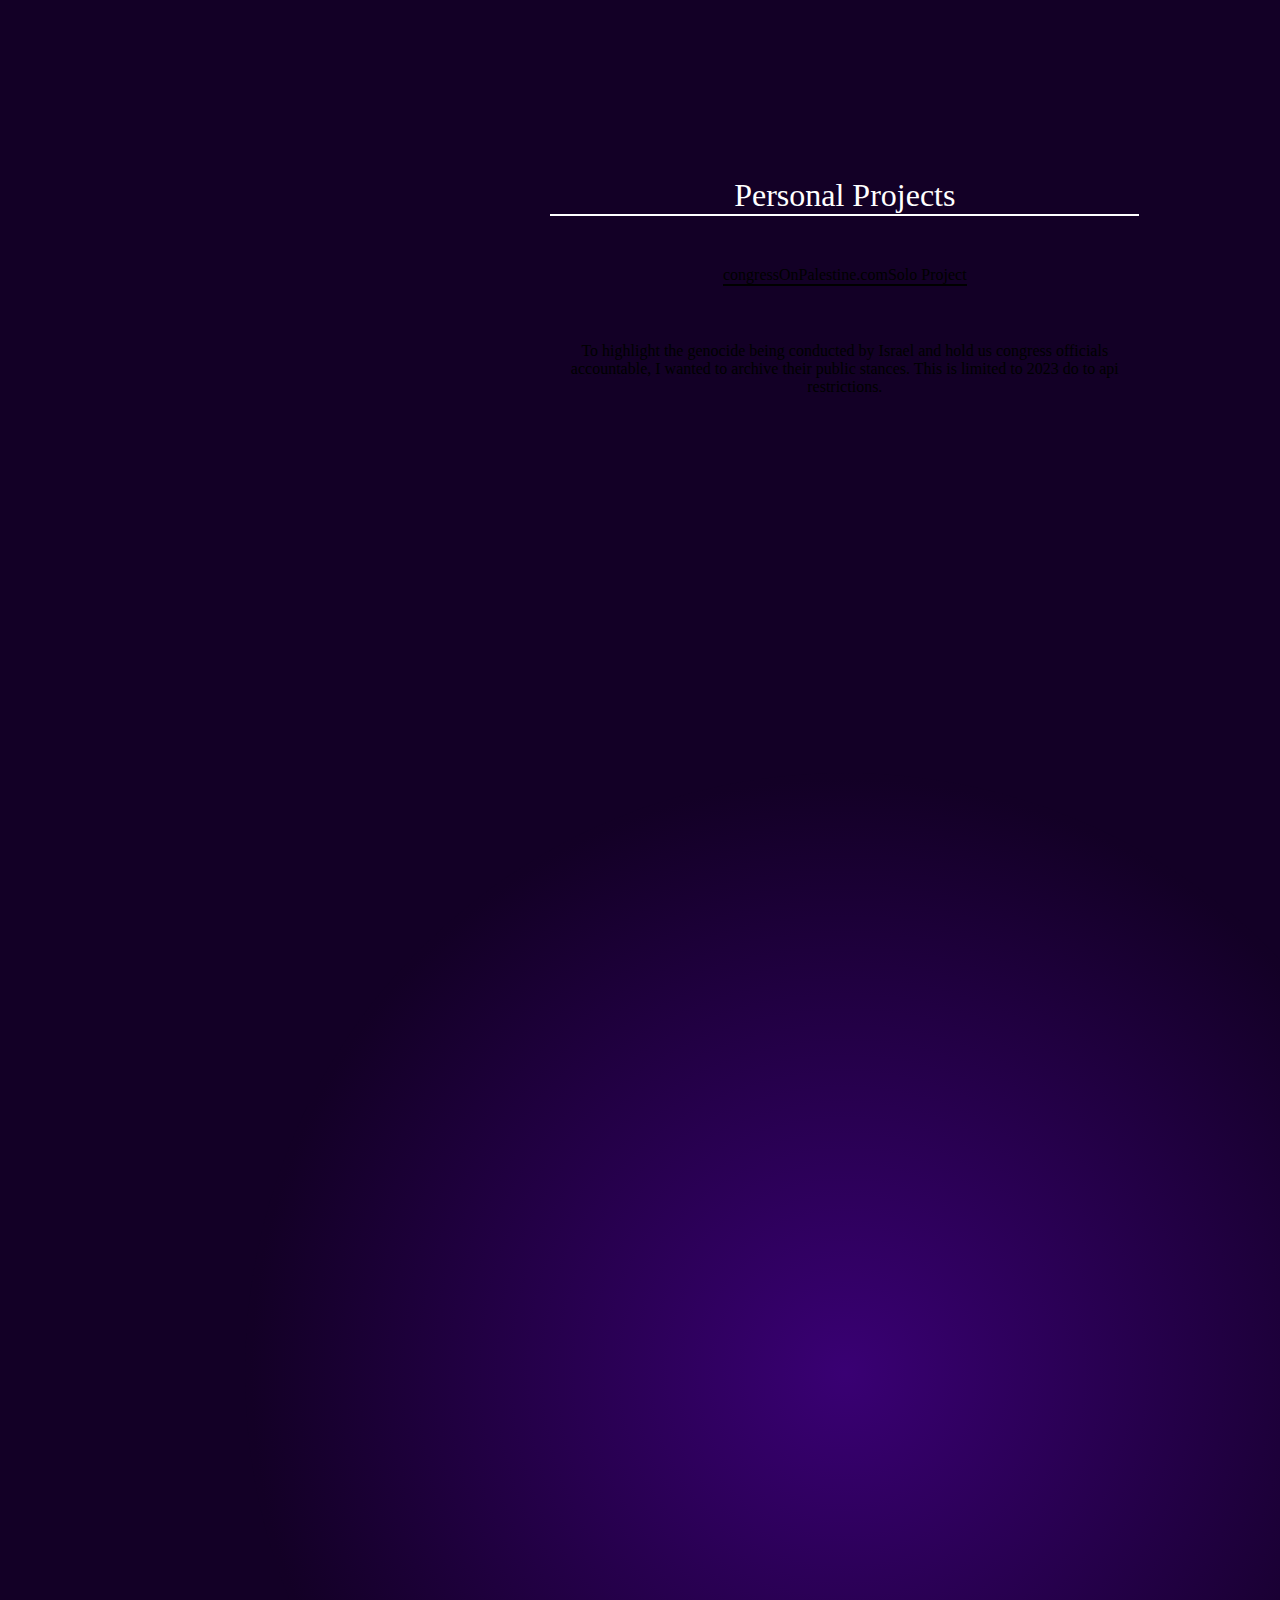
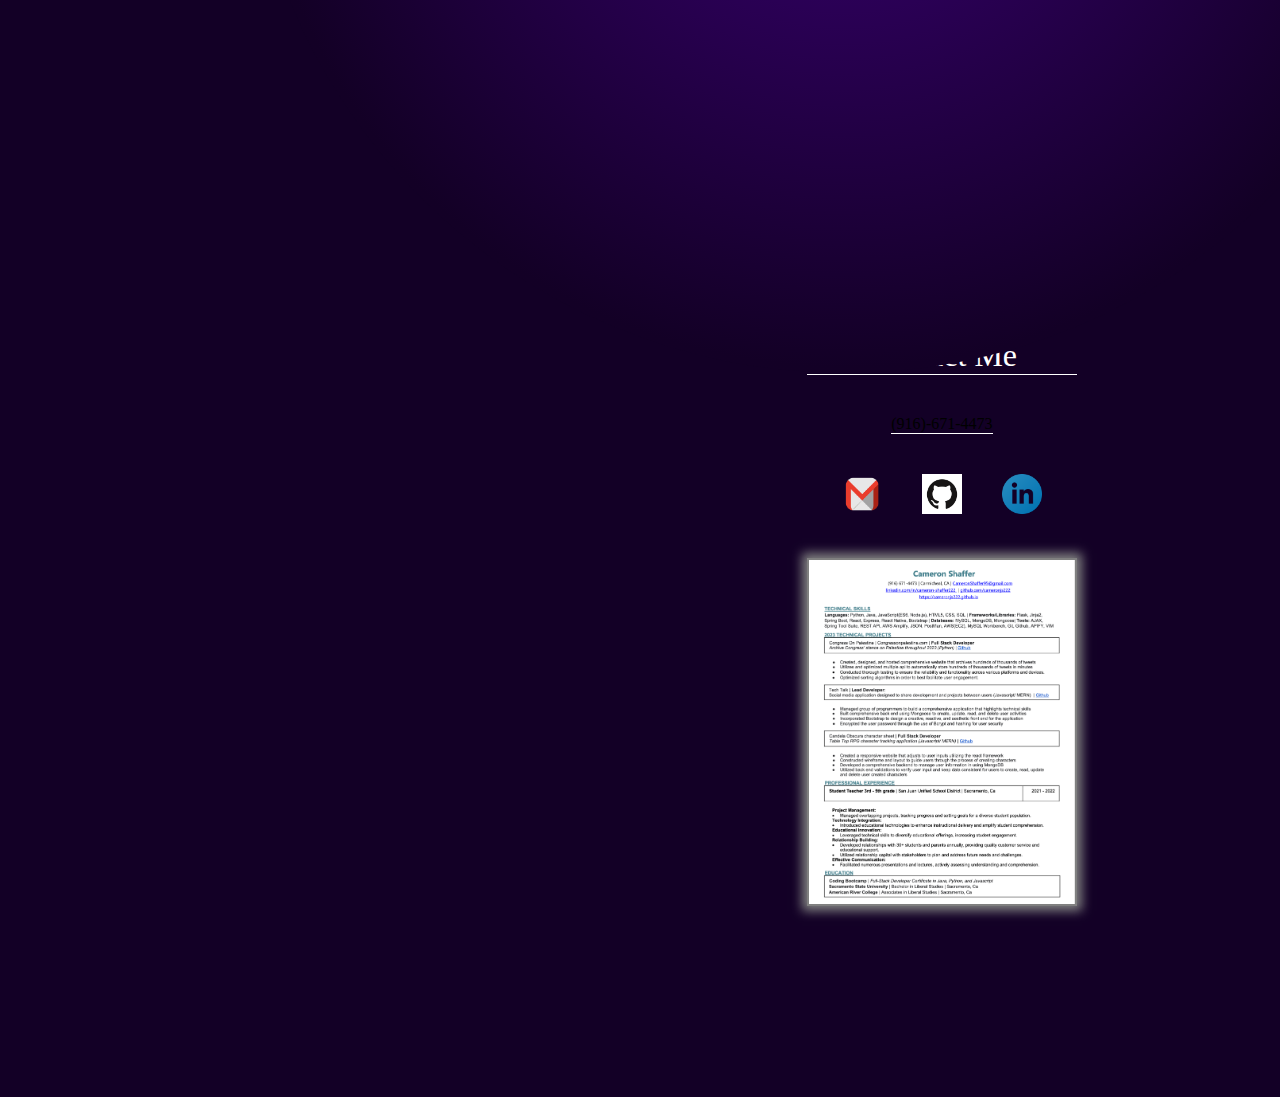
==== commit cb2d54aa: "wallet wize description update" ====
--- a/index.html
+++ b/index.html
@@ -78,9 +78,9 @@
                     <div class="shortDescription">
                         <span class="reflective">
                             WalletWize is a financial literacy platform that provides users with the tools and resources
-                            needed to make informed financial decisions. As a Full Stack Developer, I was responsible for
-                            developing and maintaining the platform's backend, ensuring seamless functionality and optimal
-                            user experience. I collaborated with a team of developers to implement new features, enhance
+                            needed to make informed financial decisions. As a front end Developer, I was responsible for
+                            developing and maintaining the platform's user interface, and implementing new features.
+                            I collaborated with a team of developers to implement new features, enhance
                             existing functionalities, and troubleshoot issues. My role also involved conducting code reviews,
                             optimizing performance, and ensuring the platform's security and scalability.
                         </span>
@@ -126,7 +126,7 @@
                                 restrictions.
                             </span>
                             <div class="youtube-videos">
-                                <iframe width="420" height="236" src="https://www.youtube.com/embed/48zVs_KLdhg?si=gpj837eJhLQ-goWp" title="YouTube video player" frameborder="0" allow="accelerometer; autoplay; clipboard-write; encrypted-media; gyroscope; picture-in-picture; web-share" referrerpolicy="strict-origin-when-cross-origin" allowfullscreen></iframe>
+                                <iframe width="560" height="315" src="https://www.youtube.com/embed/48zVs_KLdhg?si=_9YqFIFvYNg7hZih" title="YouTube video player" frameborder="0" allow="accelerometer; autoplay; clipboard-write; encrypted-media; gyroscope; picture-in-picture; web-share" referrerpolicy="strict-origin-when-cross-origin" allowfullscreen></iframe>                            
                             </div>
                         </div>
                     </div>
@@ -149,10 +149,7 @@
                             </span>
                         </div>
                         <div class="youtube-videos">
-                            <iframe width="420" height="236" src="https://www.youtube.com/embed/6-nR0xthmhk?si=0yvSN0WEVB3WD_3A"
-                            title="YouTube video player" frameborder="0"
-                            allow="accelerometer; autoplay; clipboard-write; encrypted-media; gyroscope; picture-in-picture; web-share"
-                            referrerpolicy="strict-origin-when-cross-origin" allowfullscreen></iframe>
+                            <iframe width="560" height="315" src="https://www.youtube.com/embed/6-nR0xthmhk?si=XP1EqV9pChepQeqa" title="YouTube video player" frameborder="0" allow="accelerometer; autoplay; clipboard-write; encrypted-media; gyroscope; picture-in-picture; web-share" referrerpolicy="strict-origin-when-cross-origin" allowfullscreen></iframe>
                         </div>
                     </div>
                 </div>
@@ -175,10 +172,7 @@
                             </span>
                         </div>
                         <div class="youtube-videos">
-                            <iframe width="420" height="236" src="https://www.youtube.com/embed/fkuU_37IoNs?si=femejOwGHOpkdgQb"
-                            title="YouTube video player" frameborder="0"
-                            allow="accelerometer; autoplay; clipboard-write; encrypted-media; gyroscope; picture-in-picture; web-share"
-                            referrerpolicy="strict-origin-when-cross-origin" allowfullscreen></iframe>
+                            <iframe width="560" height="315" src="https://www.youtube.com/embed/fkuU_37IoNs?si=fMFTcHN4X8iRgbJV" title="YouTube video player" frameborder="0" allow="accelerometer; autoplay; clipboard-write; encrypted-media; gyroscope; picture-in-picture; web-share" referrerpolicy="strict-origin-when-cross-origin" allowfullscreen></iframe>
                         </div>
                     </div>
                 </div>
--- a/newStyle.css
+++ b/newStyle.css
@@ -4,93 +4,138 @@
     box-sizing: border-box;
 }
 
+body {
+    background-color: rgb(7.5%, 0%, 14.9%);
+    font-size: 16px; /* Base font size */
+}
+
 .headShot {
     width: 33%;
     height: 100vh;
     display: flex;
+    flex-direction: column;
     justify-content: space-between;
     align-items: center;
-    flex-direction: column;
     position: fixed;
     left: 0;
     border: 2px solid white;
     color: white;
 }
+
+.projectImg {
+    /* width: 100%; */
+    height: 460px;
+    border: 2px solid white;
+}
+
+.scrollableImgs {
+    width: 100%;
+    display: flex;
+    align-items: center;
+    gap: 2.5rem;
+    margin-top: 25px;
+    overflow: scroll;
+    background-color: white;
+}
+
+.top {
+    width: 100%;
+    border-bottom: 3px solid;
+    margin-bottom: -20px;
+}
+
+.bottom {
+    width: 100%;
+    border-top: 3px solid;
+    margin-top: -39px;
+}
+
+.imgContainer {
+    width: 100%;
+    display: flex;
+    justify-content: center;
+    align-items: center;
+    margin-top: -44px;
+    /* gap: 2.5rem; */
+}
+
+.projectContent {
+    width: 100%;
+    display: flex;
+    flex-direction: column;
+    justify-content: center;
+    align-items: center;
+    gap: 2.5rem;
+    margin-top: 10px;
+}
+
 .nav {
     width: 100%;
-    height: 10%;
+    height: 10vh; /* Change to vh for better responsiveness */
     display: flex;
     justify-content: space-around;
     align-items: center;
-    flex-direction: row;
     border-bottom: 2px solid white;
-    color: white;
-}
+}
+
 .photoAndName {
     width: 100%;
-    height: 20%;
-    display: flex;
-    justify-content: center;
-    align-items: center;
-    flex-direction: column;
-    color: white;
+    height: 20vh; /* Change to vh */
+    display: flex;
+    flex-direction: column;
+    justify-content: center;
+    align-items: center;
     gap: 2.5rem;
 }
 
 .shortDescription {
     width: 100%;
     display: flex;
-    justify-content: center;
-    align-items: center;
-    flex-direction: column;
-    color: white;
-}
+    flex-direction: column;
+    justify-content: center;
+    align-items: center;
+}
+
 .img {
     border: 1px solid;
+    max-width: 100%; /* Responsive image */
+    height: auto; /* Maintain aspect ratio */
 }
 
 .slide {
-    width: 66%; 
-    /* height: 100vh; */
-    display: flex;
-    justify-content: center;
-    align-items: center;
-    flex-direction: column;
-    color: white;
+    width: 66%;
+    display: flex;
+    flex-direction: column;
+    justify-content: center;
+    align-items: center;
     gap: 2.5rem;
     margin-left: 33%;
     padding: 10%;
     text-align: center;
 }
-.project {
-    width: 100%;
-    height: 100%;
+
+.project, .youtubeProject {
+    width: 100%;
     display: flex;
     justify-content: space-around;
-    align-items: start;
-    color: white;
-    gap: 2.5rem;
-    text-align: center;
-    text-align: start;
-}
-
-.youtubeProject {
-    width: 100%;
-    height: 100%;
-    display: flex;
-    flex-direction: column;
-    align-items: start;
-    color: white;
-    text-align: center;
-    text-align: start;
-
+    align-items: flex-start;
+    gap: 2.5rem;
+}
+
+.youtube-videos {
+    width: 100%;
+    display: flex;
+    justify-content: space-around;
+    align-items: flex-start;
+    gap: 2.5rem;
+    margin-top: 25px;
 }
 
 .projectTitle {
     border-bottom: 2px solid;
     display: flex;
     justify-content: space-between;
-    margin: 0 0 1rem 0;
+    margin-bottom: 1rem;
 }
 
 .contactInfo {
@@ -98,50 +143,76 @@
     display: flex;
     justify-content: center;
     align-items: center;
+    gap: 2.5rem;
+}
+
+.slide p {
+    border-bottom: 1px solid white;
+}
+
+.header {
+    width: 100%;
     color: white;
-    gap: 2.5rem;
-    text-align: center;
-}
-.slide p  {
-    border-bottom: white;
-
-}
-/* .mouse is a div that follows the mouse around. I don't want it to be able to interact with the screen. Such as increasing the length of the page when it is pressed to the bottom of the page */
-.header {
-    width: 100%;
-    color: white;
-    font-size: xx-large;
+    font-size: 2rem; /* Responsive font size */
     gap: 2.5rem;
     border-bottom: 1px solid white;
-}
-
-body {
-    background-color: rgb(7.5%,0%,14.9%);
 }
 
 .mouse {
     width: 75rem;
     height: 75rem;
     border-radius: 50%;
-    background: radial-gradient(circle at center, rgb(22.4%,0%,45.1%), rgb(7.5%,0%,14.9%) 70%, rgb(7.5%,0%,14.9%) 100%);
-    position: absolute;
+    background: radial-gradient(circle at center, rgb(22.4%, 0%, 45.1%), rgb(7.5%, 0%, 14.9%) 70%, rgb(7.5%, 0%, 14.9%) 100%);
+    position: fixed;
     z-index: -1;
     pointer-events: none;
-    position: fixed;
-
-    /* border: 2px solid rgb(22.4%,0%,45.1%); */
 }
 
 .resume {
     border: 2px solid grey;
     box-shadow: 0 0 10px 5px grey;
 }
+
 .resume:hover {
     box-shadow: 0 0 10px 5px white;
 }
 
 #bio p {
-    font-size: 25px;
+    font-size: 1.5rem; /* Responsive font size */
     font-weight: bold;
-    width: 50%;
-}+    width: 90%;
+}
+
+/* Media Queries for responsiveness */
+@media (max-width: 768px) {
+    .headShot {
+        width: 100%;
+        height: auto; /* Allow flexibility on smaller screens */
+        position: relative; /* Change to relative */
+        order: -1; /* Ensure it appears at the top */
+    }
+    .slide {
+        width: 100%;
+        margin-left: 0;
+    }
+    .nav, .photoAndName, .shortDescription, .contactInfo {
+        flex-direction: column;
+    }
+    .header {
+        font-size: 1.5rem;
+    }
+    #bio p {
+        width: 90%; /* Use more width on smaller screens */
+        margin-top: 25%;
+    }
+    .
+}
+
+@media (max-width: 480px) {
+    .header {
+        font-size: 1.2rem;
+    }
+    .resume {
+        width: 90%; /* Adjust resume size */
+    }
+}
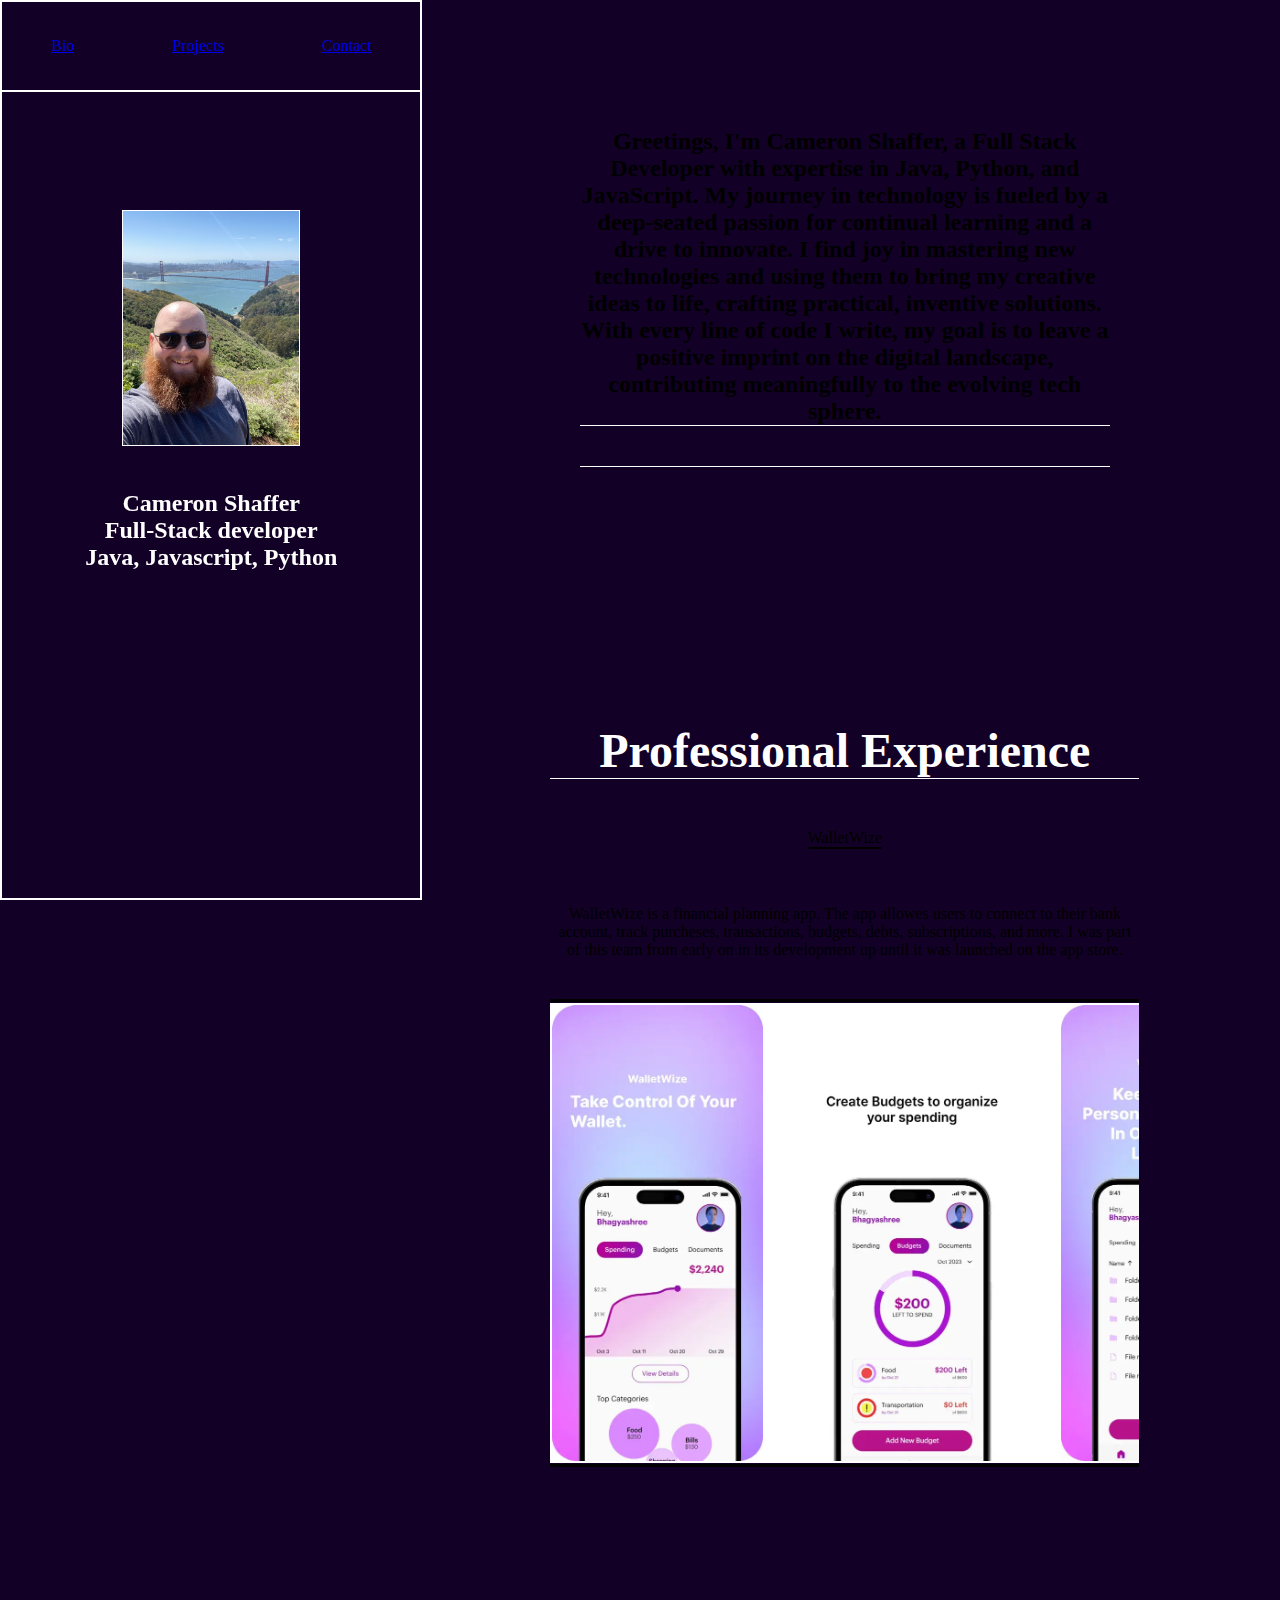
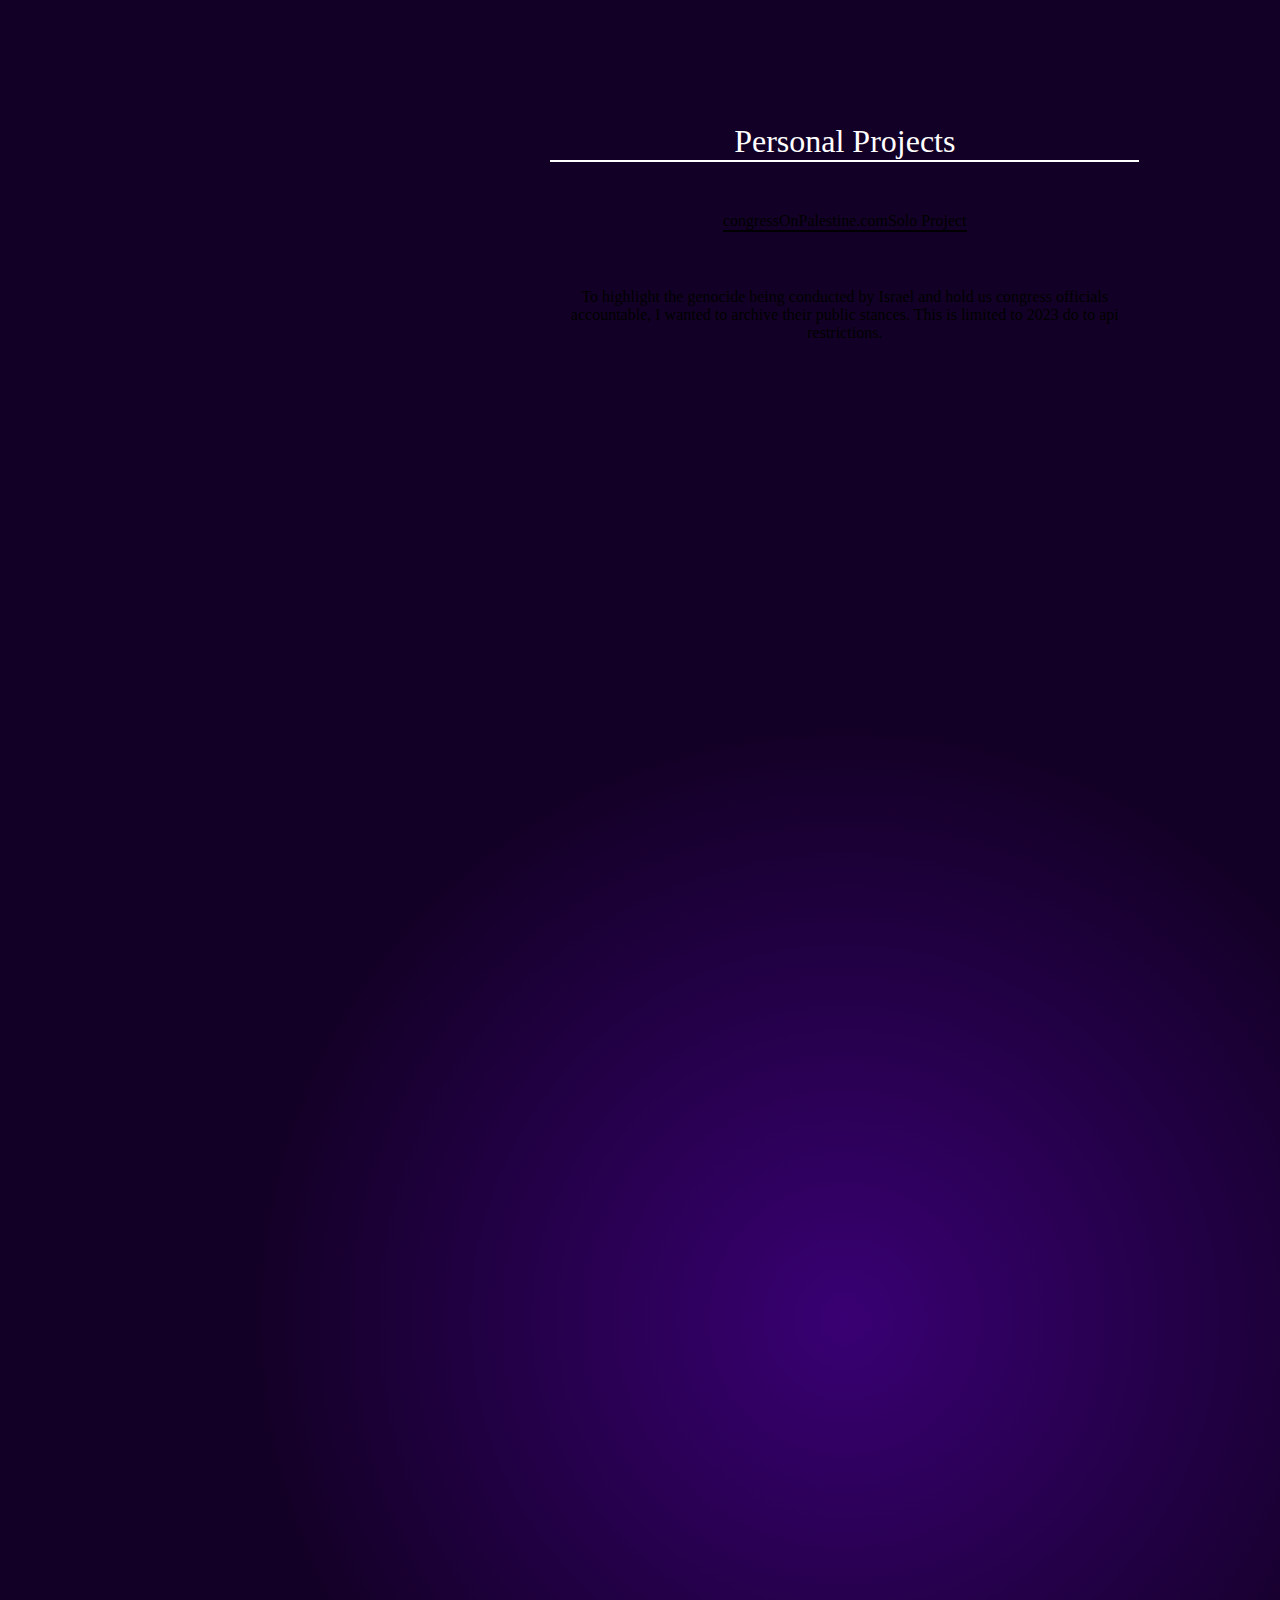
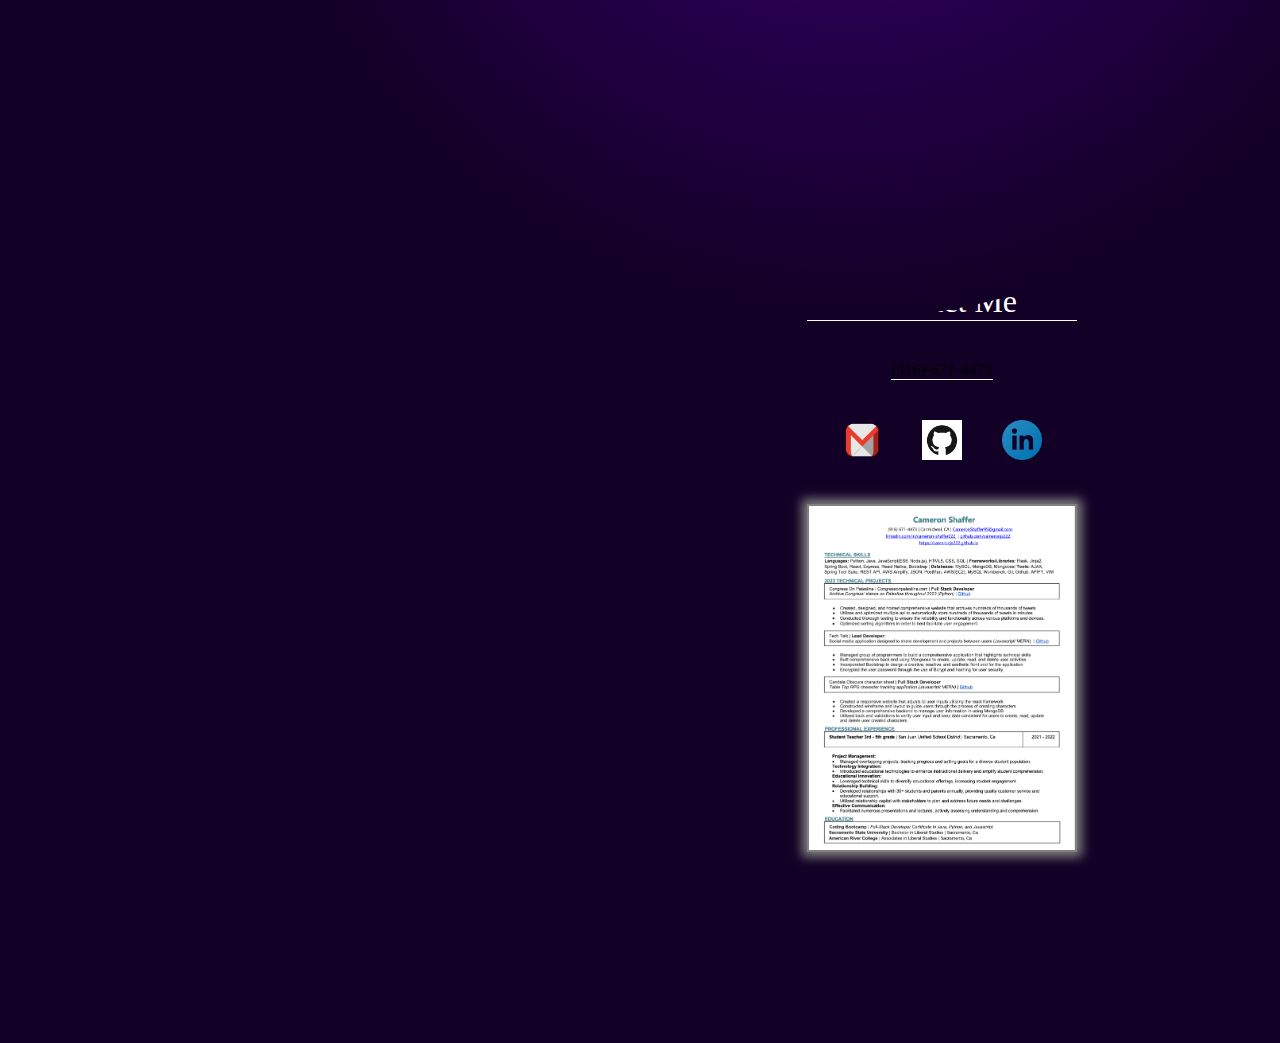
==== commit ba270964: "Wallet wize description" ====
--- a/index.html
+++ b/index.html
@@ -77,12 +77,9 @@
                     </div>
                     <div class="shortDescription">
                         <span class="reflective">
-                            WalletWize is a financial literacy platform that provides users with the tools and resources
-                            needed to make informed financial decisions. As a front end Developer, I was responsible for
-                            developing and maintaining the platform's user interface, and implementing new features.
-                            I collaborated with a team of developers to implement new features, enhance
-                            existing functionalities, and troubleshoot issues. My role also involved conducting code reviews,
-                            optimizing performance, and ensuring the platform's security and scalability.
+                            WalletWize is a financial planning app. 
+                            The app allowes users to connect to their bank account, track purcheses, transactions, budgets, debts, subscriptions, and more.
+                            I was part of this team from early on in its development up until it was launched on the app store.
                         </span>
                     </div>
                     <div class="reflectiveElement top"></div>
@@ -211,7 +208,7 @@
                         </div>
                         
                     </div>
-                    <a href="./img/Cameron Shaffer Resume.pdf" download>
+                    <a href="./resume/Cameron Shaffer Resume.pdf" download>
                         <img src="./img/Resume img.png" alt="Resume Pic, download link" style="width: 100%" class="resume">
                         
                     </a>
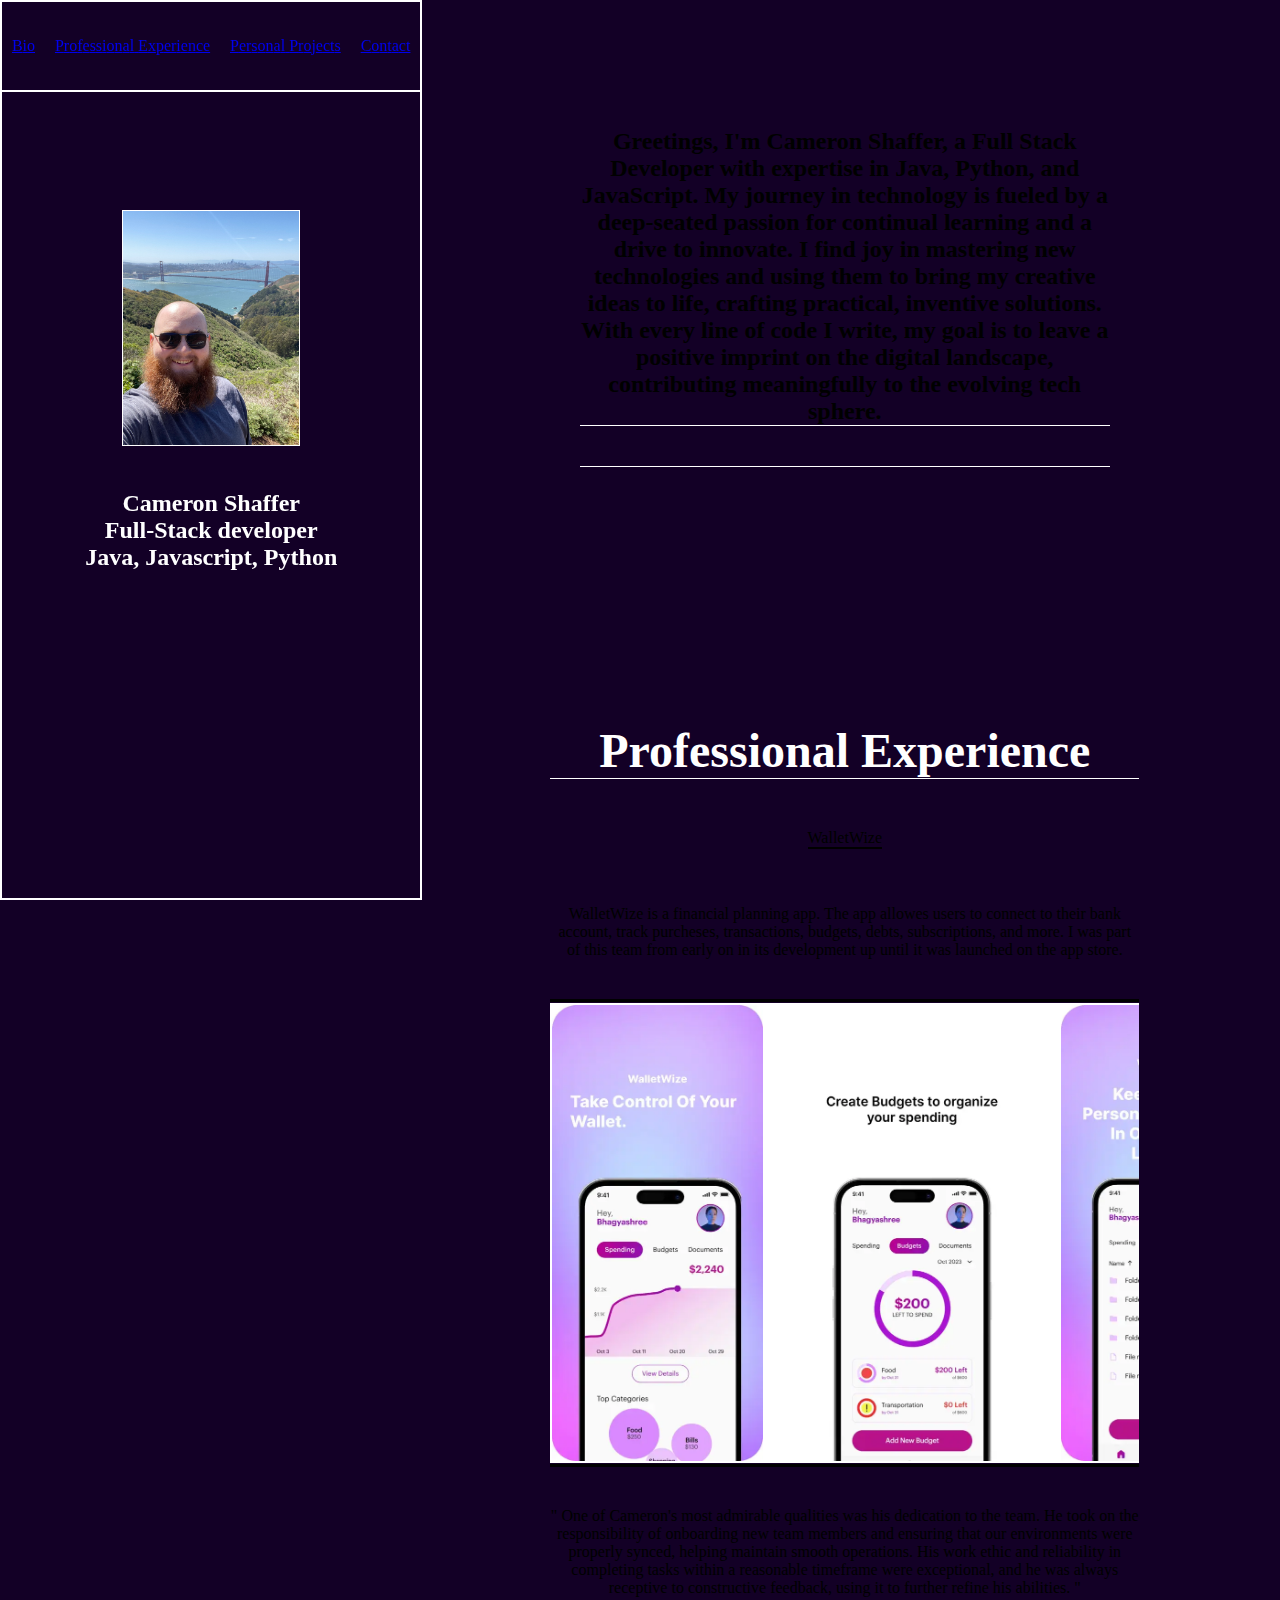
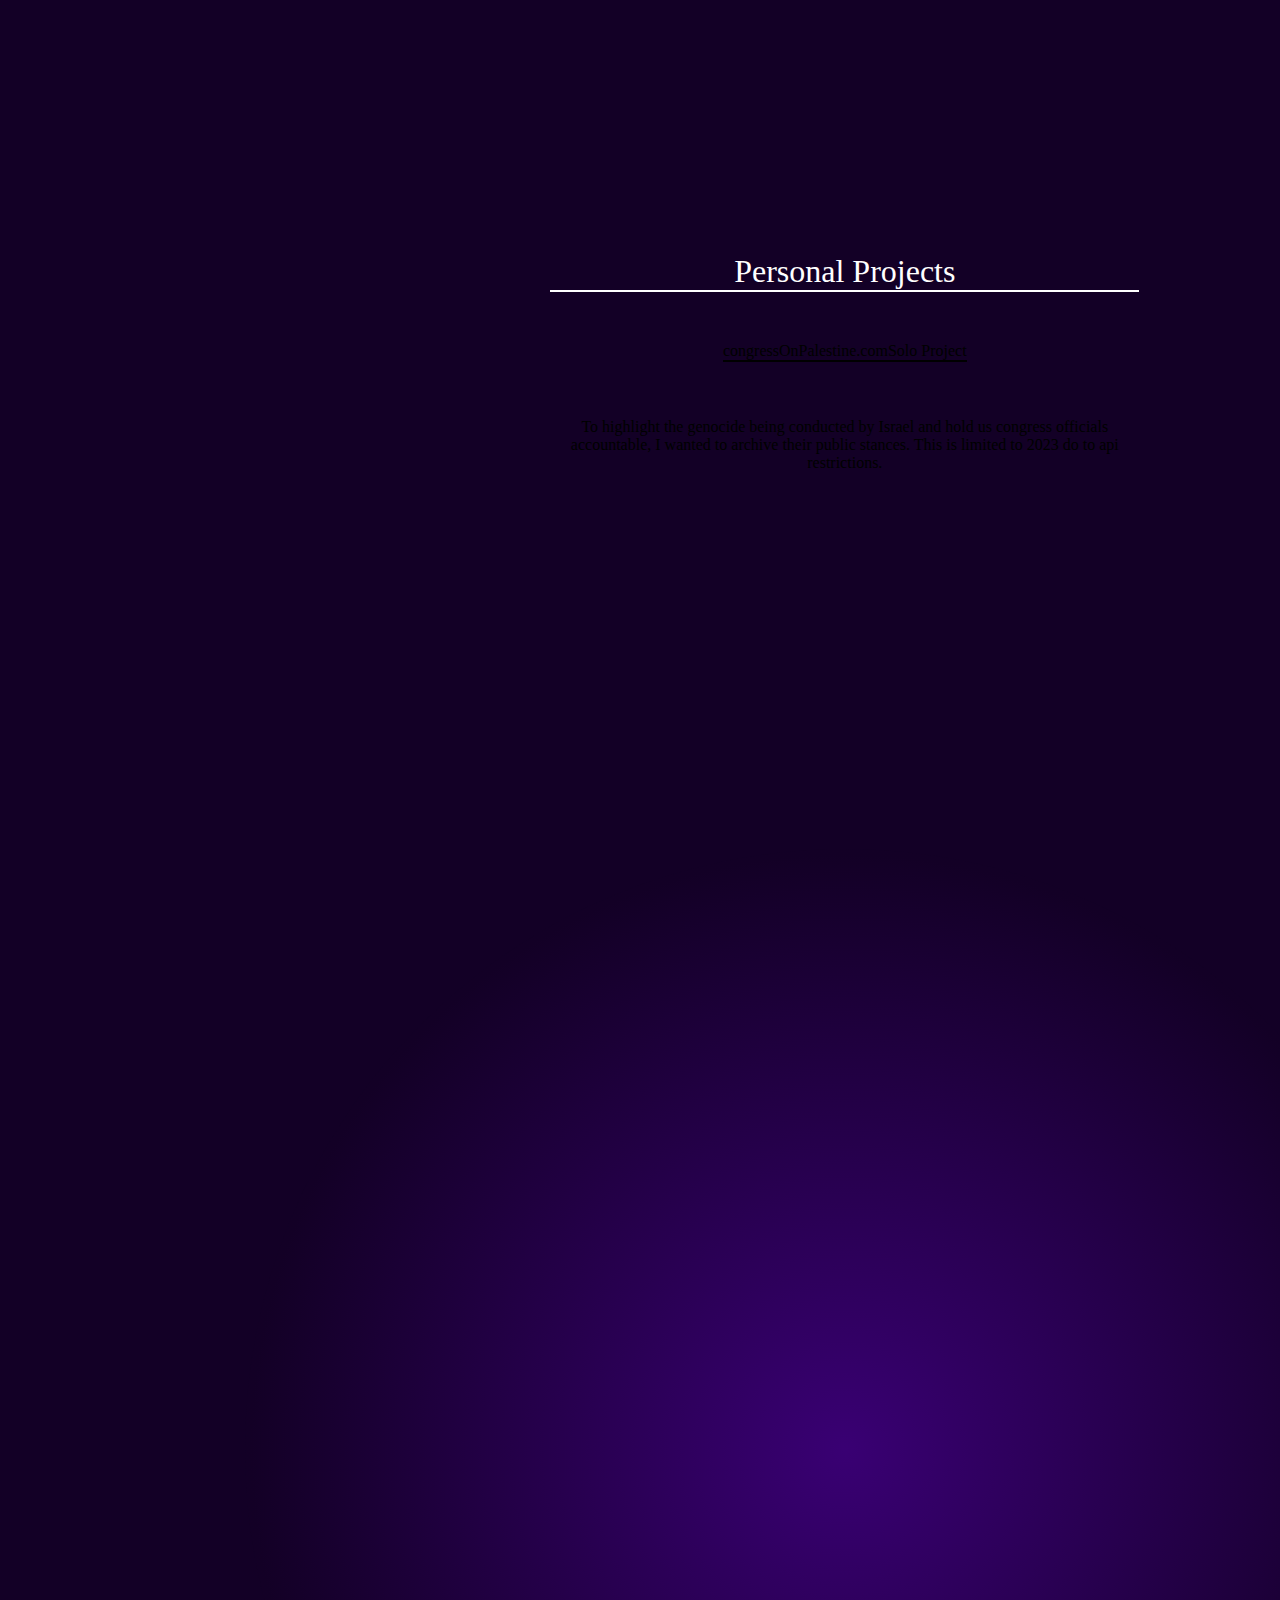
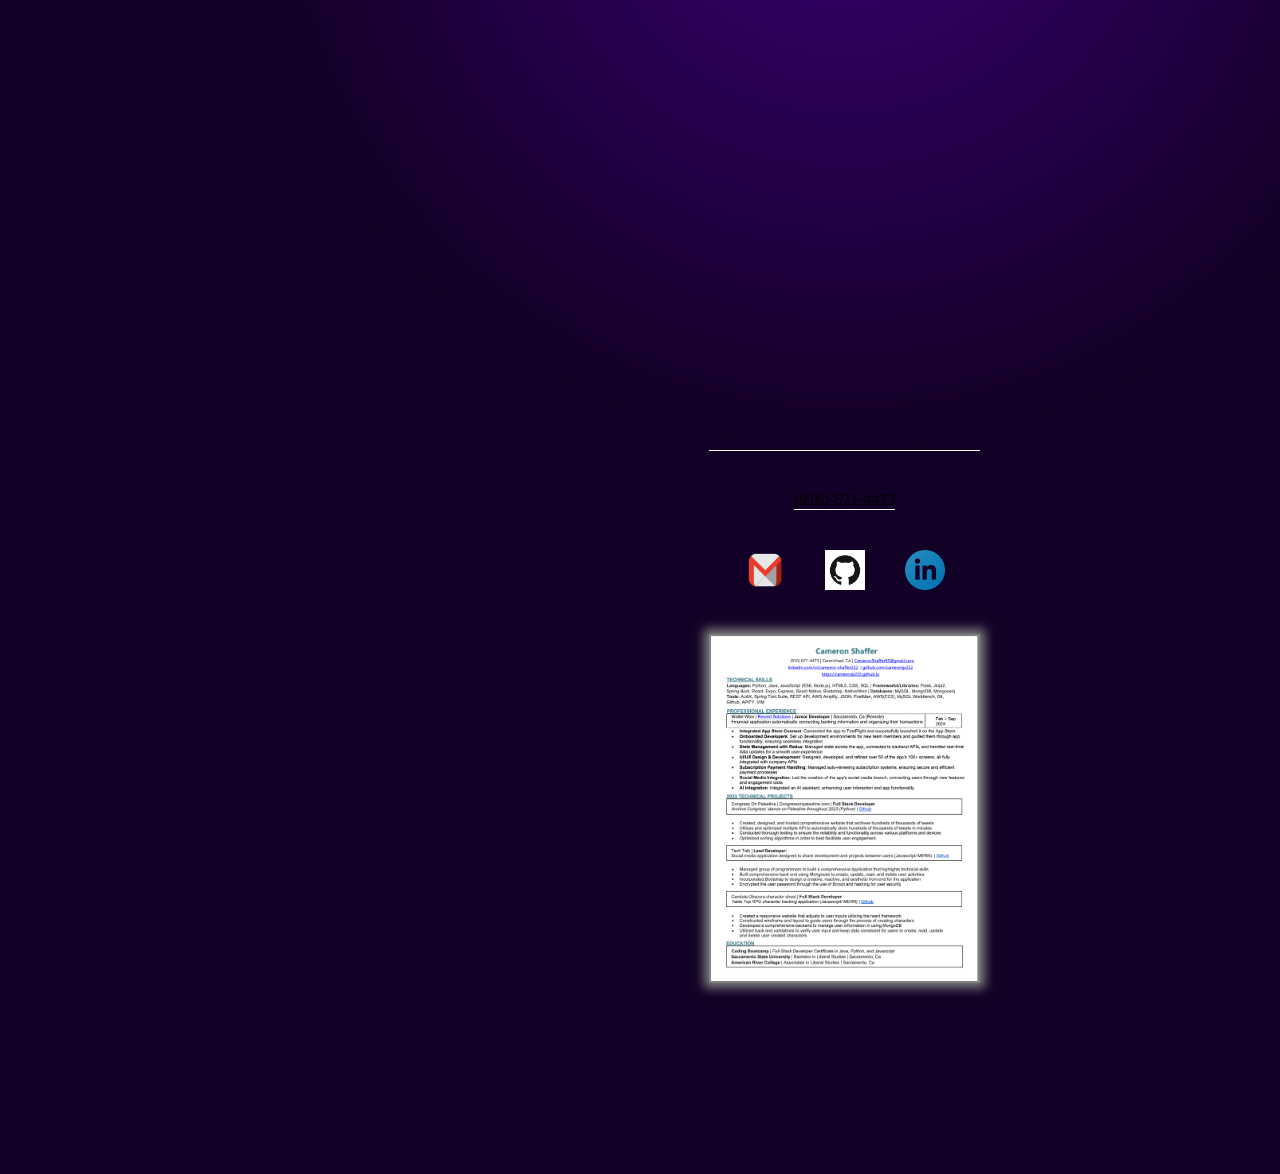
==== commit e5246f71: "index update" ====
--- a/index.html
+++ b/index.html
@@ -18,9 +18,14 @@
                         <span class="navItemText reflective">Bio</span>
                     </div>
                 </a>
+                <a href="#Professional">
+                    <div class="navItem">
+                        <span class="navItemText reflective">Professional Experience</span>
+                    </div>
+                </a>
                 <a href="#projects">
                     <div class="navItem">
-                        <span class="navItemText reflective">Projects</span>
+                        <span class="navItemText reflective">Personal Projects</span>
                     </div>
                 </a>
                 <a href="#contact">
@@ -28,12 +33,13 @@
                         <span class="navItemText reflective">Contact</span>
                     </div>
                 </a>
-                
+
             </div>
             <div class="photoAndName">
-                
+
                 <div class="photo">
-                    <img src="./img/IMG_2882.jpg" alt="Cameron Shaffer headshot" class="img reflectiveElement" id="myFace">
+                    <img src="./img/IMG_2882.jpg" alt="Cameron Shaffer headshot" class="img reflectiveElement"
+                        id="myFace">
                 </div>
                 <div class="shortDescription">
                     <h2 class="reflective" id="myName">Cameron Shaffer</h2>
@@ -44,31 +50,34 @@
             <div></div>
             <div></div>
         </div>
-        
-        
+
+
         <div class="container">
             <div class="slide" id="bio">
                 <p class="reflective bio">
-                    Greetings, I'm Cameron Shaffer, a Full Stack Developer with expertise in Java, Python, and JavaScript.
+                    Greetings, I'm Cameron Shaffer, a Full Stack Developer with expertise in Java, Python, and
+                    JavaScript.
                     My journey in technology is fueled by a deep-seated passion for continual learning and a drive to
-                    innovate. I find joy in mastering new technologies and using them to bring my creative ideas to life,
-                    crafting practical, inventive solutions. With every line of code I write, my goal is to leave a positive
+                    innovate. I find joy in mastering new technologies and using them to bring my creative ideas to
+                    life,
+                    crafting practical, inventive solutions. With every line of code I write, my goal is to leave a
+                    positive
                     imprint on the digital landscape, contributing meaningfully to the evolving tech sphere.
                 </p>
                 <p>
-                    
+
                 </p>
             </div>
-            
+
             <div class="slide">
-                
+
                 <div class="header">
-                    
-                    <H2 class="reflective">
+
+                    <H2 class="reflective" id="Professional">
                         Professional Experience
                     </H2>
                 </div>
-                
+
                 <div class="projectContent">
                     <div class="projectTitle reflectiveElement">
                         <span class="reflective">
@@ -77,11 +86,14 @@
                     </div>
                     <div class="shortDescription">
                         <span class="reflective">
-                            WalletWize is a financial planning app. 
-                            The app allowes users to connect to their bank account, track purcheses, transactions, budgets, debts, subscriptions, and more.
-                            I was part of this team from early on in its development up until it was launched on the app store.
+                            WalletWize is a financial planning app.
+                            The app allowes users to connect to their bank account, track purcheses, transactions,
+                            budgets, debts, subscriptions, and more.
+                            I was part of this team from early on in its development up until it was launched on the app
+                            store.
                         </span>
                     </div>
+
                     <div class="reflectiveElement top"></div>
                     <div class="imgContainer">
                         <div class="reflectiveElement left"></div>
@@ -97,13 +109,27 @@
                     </div>
                     <div class="reflectiveElement bottom"></div>
                 </div>
-                
-                
+
+                <div class="quote">
+                    <span class="quoteationMark">
+                        "
+                    </span>
+                    <span class="reflective">
+                        One of Cameron's most admirable qualities was his dedication to the team. He took on the
+                        responsibility of onboarding new team members and ensuring that our environments were properly
+                        synced, helping maintain smooth operations. His work ethic and reliability in completing tasks
+                        within a reasonable timeframe were exceptional, and he was always receptive to constructive
+                        feedback, using it to further refine his abilities.
+                    </span>
+                    <span class="quoteationMark">
+                        "
+                    </span>
+                </div>
             </div>
             <div class="slide" id="projects">
                 <div class="header">
                     <p class="reflectiveElement">Personal Projects</p>
-                    
+
                 </div>
                 <div class="project">
                     <div class="projectContent">
@@ -115,7 +141,7 @@
                                 Solo Project
                             </span>
                         </div>
-                        
+
                         <div class="shortDescription">
                             <span class="reflective">
                                 To highlight the genocide being conducted by Israel and hold us congress officials
@@ -123,13 +149,17 @@
                                 restrictions.
                             </span>
                             <div class="youtube-videos">
-                                <iframe width="560" height="315" src="https://www.youtube.com/embed/48zVs_KLdhg?si=_9YqFIFvYNg7hZih" title="YouTube video player" frameborder="0" allow="accelerometer; autoplay; clipboard-write; encrypted-media; gyroscope; picture-in-picture; web-share" referrerpolicy="strict-origin-when-cross-origin" allowfullscreen></iframe>                            
+                                <iframe width="560" height="315"
+                                    src="https://www.youtube.com/embed/48zVs_KLdhg?si=_9YqFIFvYNg7hZih"
+                                    title="YouTube video player" frameborder="0"
+                                    allow="accelerometer; autoplay; clipboard-write; encrypted-media; gyroscope; picture-in-picture; web-share"
+                                    referrerpolicy="strict-origin-when-cross-origin" allowfullscreen></iframe>
                             </div>
                         </div>
                     </div>
                 </div>
                 <div class="project ">
-                    
+
                     <div class="projectContent">
                         <div class="projectTitle reflectiveElement">
                             <span class="reflective">
@@ -142,15 +172,20 @@
                         <div class="shortDescription">
                             <span class="reflective">
                                 A fully operationation character tracking sheet for a table top rpg, Candele Obscura.
-                                Matching many of the core functionality of online D&D character sheets such as D&D Beyond.
+                                Matching many of the core functionality of online D&D character sheets such as D&D
+                                Beyond.
                             </span>
                         </div>
                         <div class="youtube-videos">
-                            <iframe width="560" height="315" src="https://www.youtube.com/embed/6-nR0xthmhk?si=XP1EqV9pChepQeqa" title="YouTube video player" frameborder="0" allow="accelerometer; autoplay; clipboard-write; encrypted-media; gyroscope; picture-in-picture; web-share" referrerpolicy="strict-origin-when-cross-origin" allowfullscreen></iframe>
-                        </div>
-                    </div>
-                </div>
-                
+                            <iframe width="560" height="315"
+                                src="https://www.youtube.com/embed/6-nR0xthmhk?si=XP1EqV9pChepQeqa"
+                                title="YouTube video player" frameborder="0"
+                                allow="accelerometer; autoplay; clipboard-write; encrypted-media; gyroscope; picture-in-picture; web-share"
+                                referrerpolicy="strict-origin-when-cross-origin" allowfullscreen></iframe>
+                        </div>
+                    </div>
+                </div>
+
                 <div class="project">
                     <div class="projectContent">
                         <div class="projectTitle reflectiveElement">
@@ -169,101 +204,67 @@
                             </span>
                         </div>
                         <div class="youtube-videos">
-                            <iframe width="560" height="315" src="https://www.youtube.com/embed/fkuU_37IoNs?si=fMFTcHN4X8iRgbJV" title="YouTube video player" frameborder="0" allow="accelerometer; autoplay; clipboard-write; encrypted-media; gyroscope; picture-in-picture; web-share" referrerpolicy="strict-origin-when-cross-origin" allowfullscreen></iframe>
-                        </div>
-                    </div>
-                </div>
-                
+                            <iframe width="560" height="315"
+                                src="https://www.youtube.com/embed/fkuU_37IoNs?si=fMFTcHN4X8iRgbJV"
+                                title="YouTube video player" frameborder="0"
+                                allow="accelerometer; autoplay; clipboard-write; encrypted-media; gyroscope; picture-in-picture; web-share"
+                                referrerpolicy="strict-origin-when-cross-origin" allowfullscreen></iframe>
+                        </div>
+                    </div>
+                </div>
+
                 <div class="slide" id="contact" style="height: auto;">
                     <div class="header">
                         <span class="reflective">
                             Contact Me
                         </span>
                     </div>
-                    
+
                     <div>
                         <p class="reflective">(916)-671-4473</p>
                     </div>
-                    
+
                     <div>
                         <div class="contactInfo">
                             <div class="contactIcon" id="emailButton">
                                 <a href="mailto:Cameronshaffer95@gmail.com">
                                     <img src="./img/gmail-logo-transparent-2.png" alt="email icon" class="contactIcon"
-                                    style="width: 2.5rem;">
+                                        style="width: 2.5rem;">
                                 </a>
                             </div>
                             <div class="contactIcon" id="githubButton">
                                 <a href="https://github.com/Cameronjs222" target="_blank">
                                     <img src="./img/GitHub-Mark.png" alt="github icon" class="contactIcon"
-                                    style="width: 2.5rem;">
+                                        style="width: 2.5rem;">
                                 </a>
                             </div>
                             <div class="contactIcon" id="linkedinButton">
                                 <a href="https://www.linkedin.com/in/cameron-shaffer222/" target="_blank">
-                                    <img src="./img/linkedin-icon-logo-png-transparent-2048x2048.png" alt="linkedin icon"
-                                    class="contactIcon" style="width: 2.5rem;">
+                                    <img src="./img/linkedin-icon-logo-png-transparent-2048x2048.png"
+                                        alt="linkedin icon" class="contactIcon" style="width: 2.5rem;">
                                 </a>
                             </div>
                         </div>
-                        
+
                     </div>
                     <a href="./resume/Cameron Shaffer Resume.pdf" download>
-                        <img src="./img/Resume img.png" alt="Resume Pic, download link" style="width: 100%" class="resume">
-                        
+                        <img src="./img/Resume img.png" alt="Resume Pic, download link" style="width: 100%"
+                            class="resume">
+
                     </a>
-                    
-                    
-                </div>
-                
-                <div class="mouse">
-                    
-                </div>
-                
-                
-                
-                <!-- <div class="mouse">
-                    
-                </div>
-                <h2 style="display: none; margin: auto; position: absolute; color: rgb(7.5%,0%,14.9%); top: 100%; left: 50%; opacity: .5;" id="hiddenMessage">
-                    Embrace the void...
-                </h2> -->
-                
-                
-            </div>
-            </body>
-            <script>
-    let screenHeight = document.body.clientHeight;
-    let called = false;
-    let nameWidth = document.getElementById('myName').offsetWidth;
-    document.getElementById('myFace').style.width = nameWidth + 'px';
-
-    function checkScrollHeight() {
-        if (document.documentElement.scrollHeight > screenHeight * 2.5 && !called) {
-            let hiddenMessage = document.getElementById('hiddenMessage')
-            hiddenMessage.style.top = screenHeight * 2 + 'px';
-            hiddenMessage.style.display = 'block';
-            called = true;
-            setTimeout(() => {
-                hiddenMessage.style.opacity = 0;
-                hiddenMessage.style.transition = 'opacity 1s';
-            }, 1000);
-        }
-    }
-
-    // Attach the event listener to the window's scroll event
-    window.addEventListener('scroll', checkScrollHeight);
-
-
-    function splitText(myClass) {
+
+
+                </div>
+
+                <div class="mouse"></div>
+            </div>
+</body>
+<script>
+    // I included the script in the html file in case anyone viewnig my portfolio wants to see the code that runs the custom functionality of the page.
+
+    function splitText(myClass) { // Splits text marked by 'reflective' class text into individual letters, and applies reflectiveElement class to each letter
         const elements = document.getElementsByClassName(myClass);
         const elementsArray = Array.from(elements); // Convert HTMLCollection to array        
-
-        // elementsArray.map((div, index) => {
-        //     let modifiedWrapper = `<div class='reflectiveWrapper' id='wrapper${index}'>${div.innerHTML}</div>`;
-        //     div.outerHTML = modifiedWrapper;
-        // }
-        // );
 
         elementsArray.forEach((element, index) => {
             const text = element.textContent;
@@ -321,12 +322,22 @@
         }
         document.addEventListener('mousemove', handleMouseMove);
     };
+    const faceElementDynamicSizing = () => {
+        const nameElement = document.getElementById('myName');
+        const faceElement = document.getElementById('myFace');
+
+        if (nameElement && faceElement) {
+            let nameWidth = nameElement.offsetWidth;
+            faceElement.style.width = nameWidth + 'px';
+        }
+    }
 
 
 
     document.addEventListener('mousemove', mouseTracker())
     preHoverEffect('reflectiveElement');
     splitText('reflective')
+    faceElementDynamicSizing();
 </script>
 <script src="app.js"></script>
 
--- a/newStyle.css
+++ b/newStyle.css
@@ -183,6 +183,9 @@
     width: 90%;
 }
 
+#contact {
+    margin-left: 0;
+}
 /* Media Queries for responsiveness */
 @media (max-width: 768px) {
     .headShot {
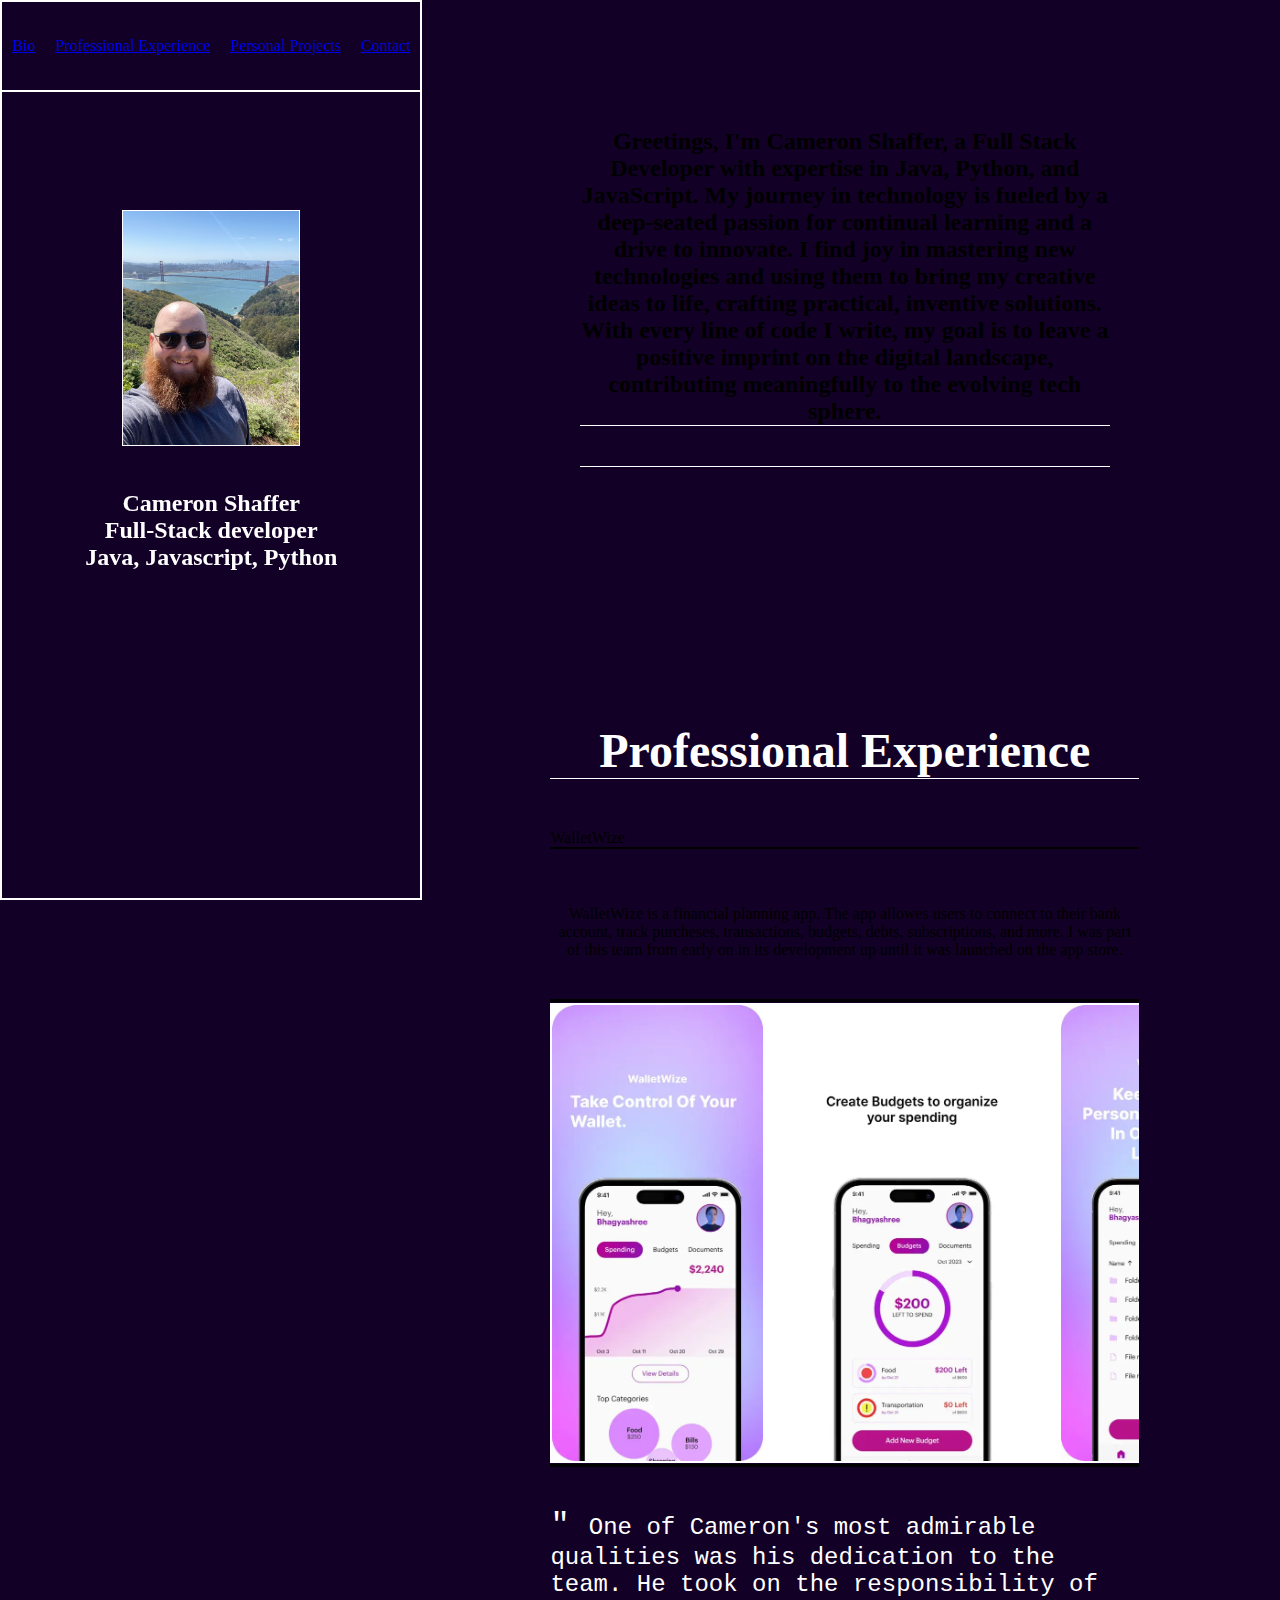
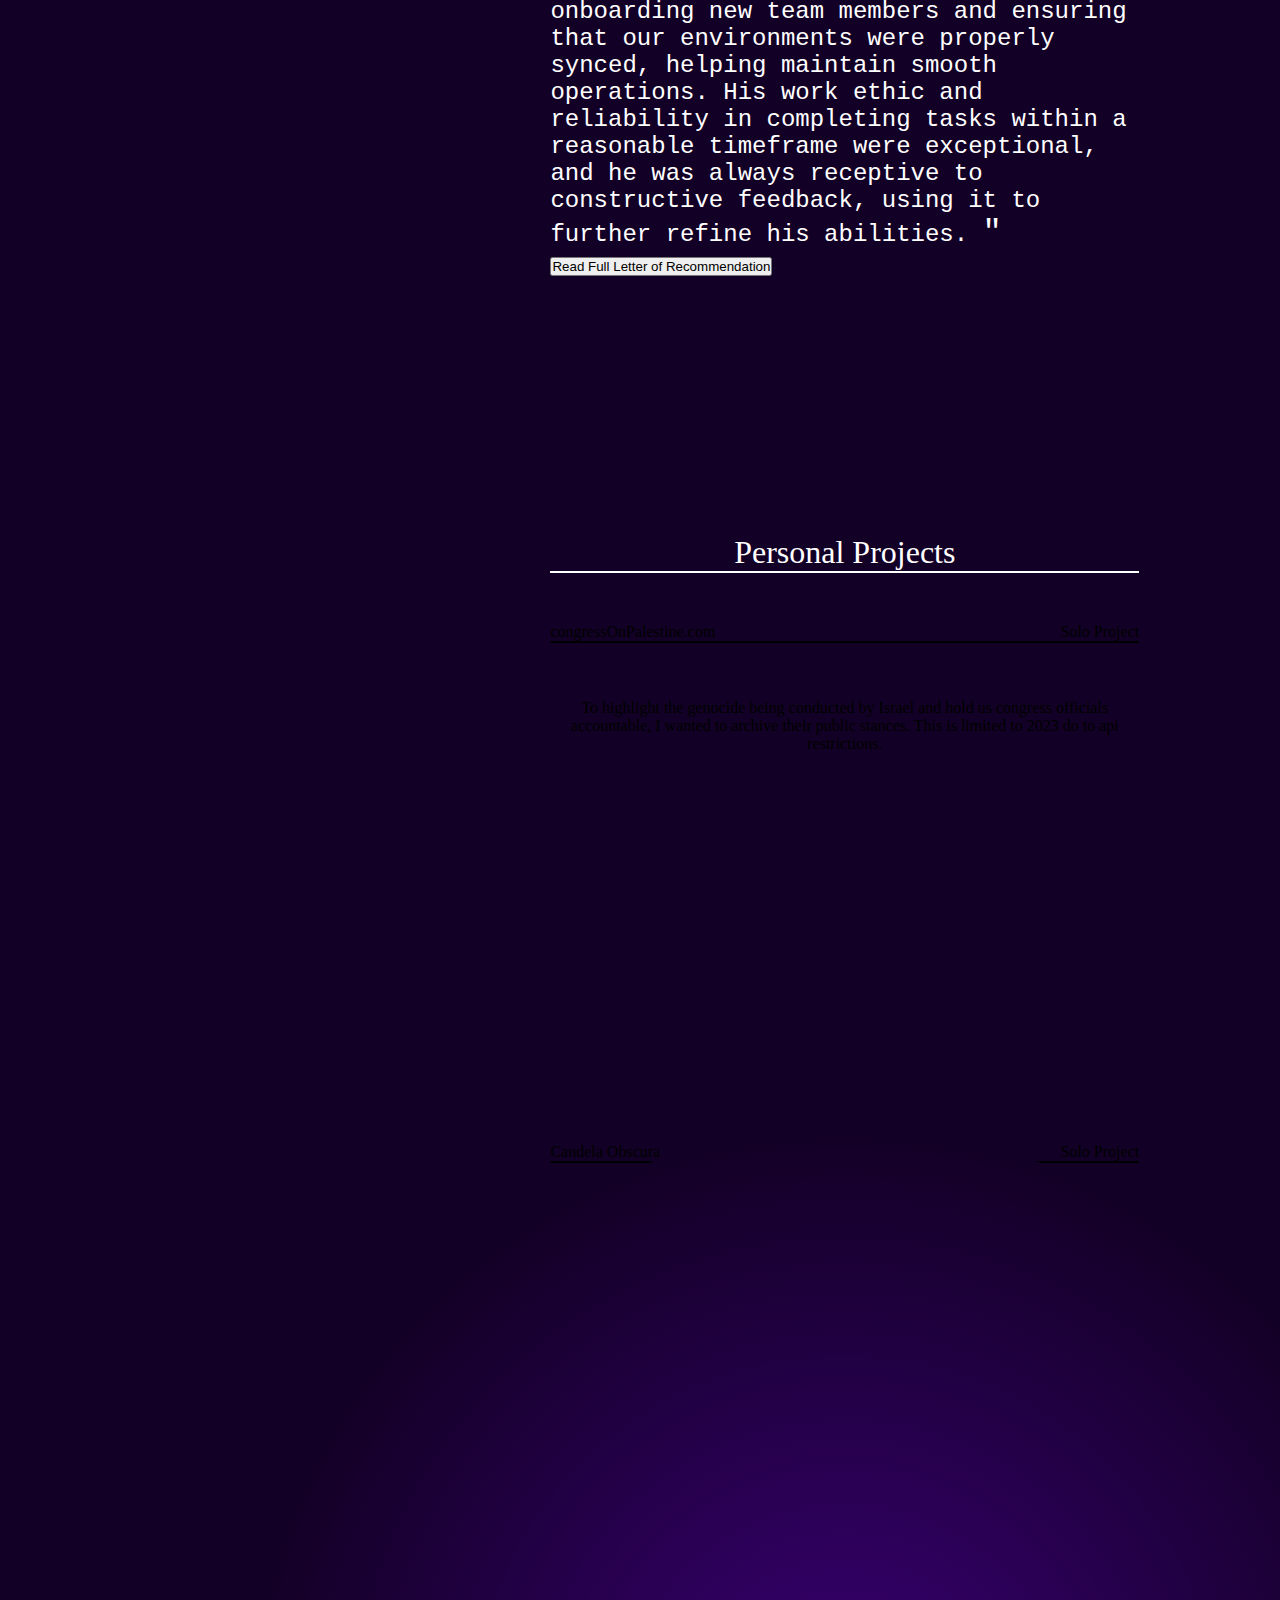
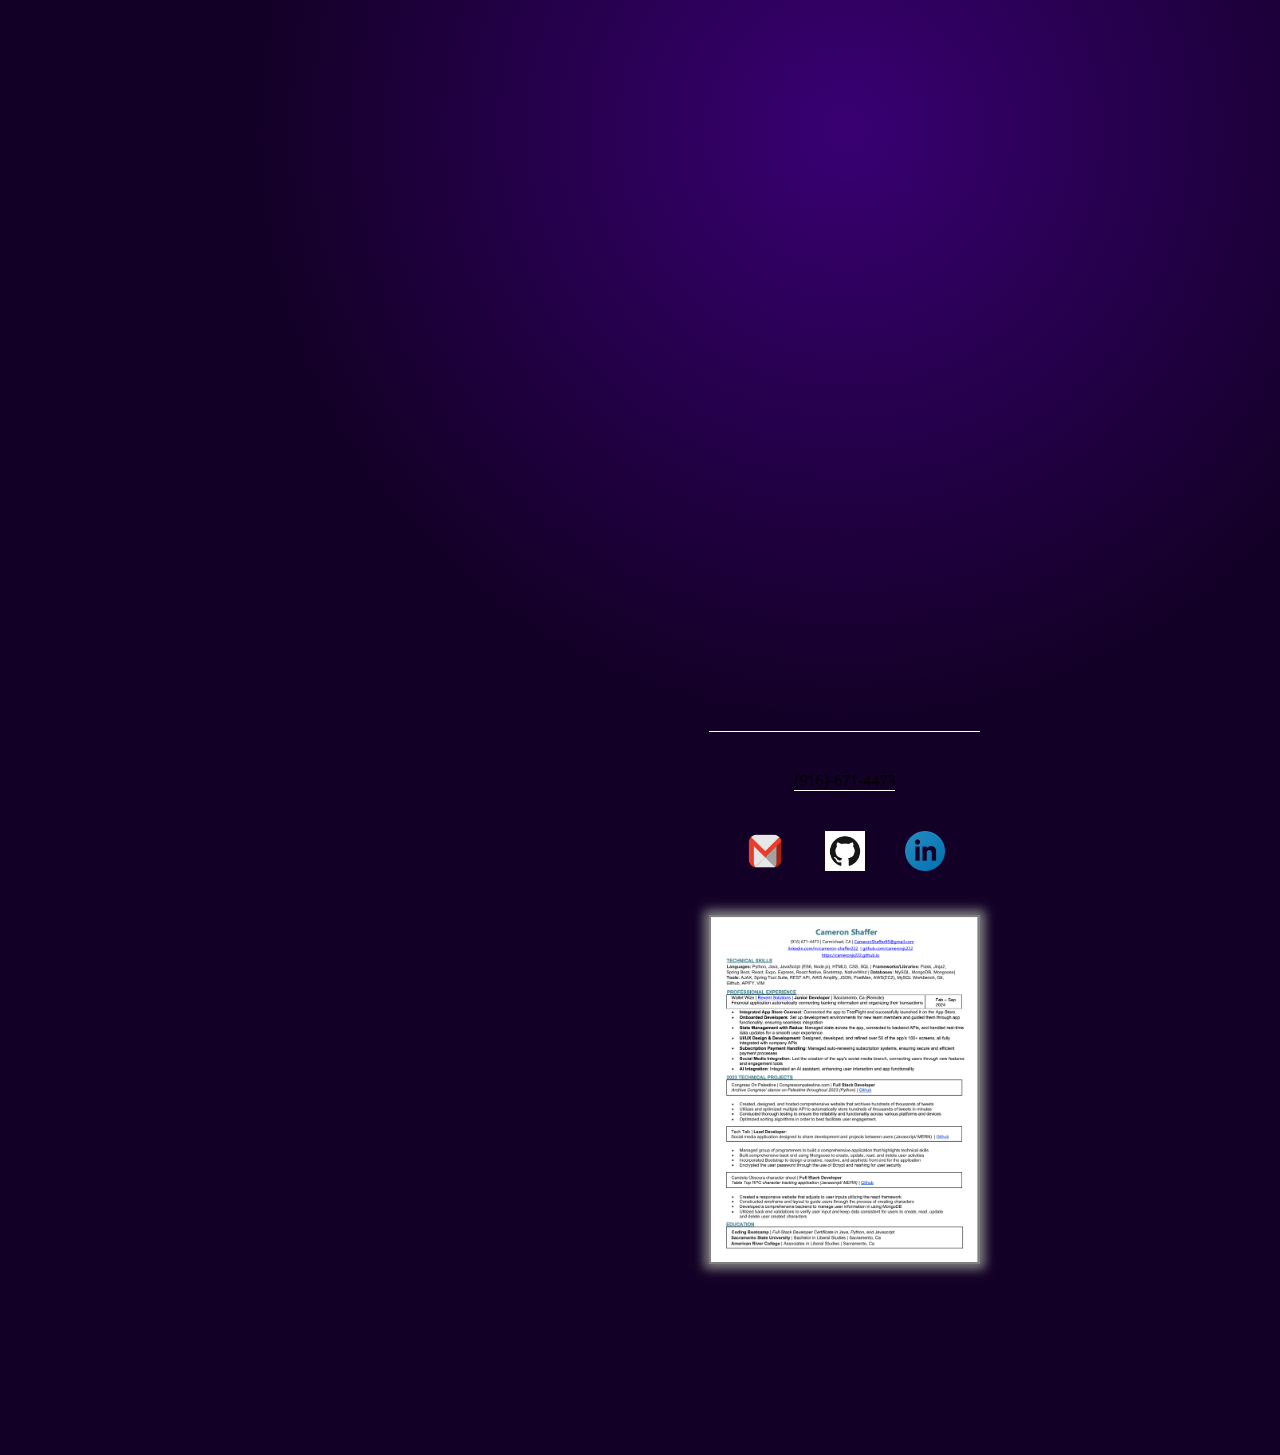
==== commit 729e5793: "Added button to link to letter" ====
--- a/index.html
+++ b/index.html
@@ -124,6 +124,9 @@
                     <span class="quoteationMark">
                         "
                     </span>
+                    <button onclick="window.location.href = './letter_of_rec.html';" class="reflective letterOfRecButton">
+                       Read Full Letter of Recommendation
+                   </button>
                 </div>
             </div>
             <div class="slide" id="projects">
--- a/newStyle.css
+++ b/newStyle.css
@@ -132,6 +132,7 @@
 }
 
 .projectTitle {
+    width: 100%;
     border-bottom: 2px solid;
     display: flex;
     justify-content: space-between;
@@ -177,6 +178,47 @@
     box-shadow: 0 0 10px 5px white;
 }
 
+.quote {
+    font-size: 1.5rem;
+    font-family: 'Courier New', Courier, monospace;
+    text-align: start;
+    color: white;
+}
+
+.quoteationMark {
+    font-size: 2rem;
+    color: white;
+}
+
+
+.letter-container {
+    background: white;
+    border-radius: 8px;
+    box-shadow: 0 4px 20px rgba(0, 0, 0, 0.1);
+    padding: 30px;
+    max-width: 600px;
+    margin: auto;
+}
+
+.letter-title {
+    text-align: center;
+    font-size: 24px;
+    margin-bottom: 20px;
+    color: #333;
+}
+
+.letter-content {
+    line-height: 1.6;
+    color: #555;
+}
+
+.letter-content p {
+    text-indent: 20px; /* Adjust the value for the desired indent */
+    margin-bottom: 15px;
+    line-height: 1.6;
+    color: #555;
+}
+
 #bio p {
     font-size: 1.5rem; /* Responsive font size */
     font-weight: bold;
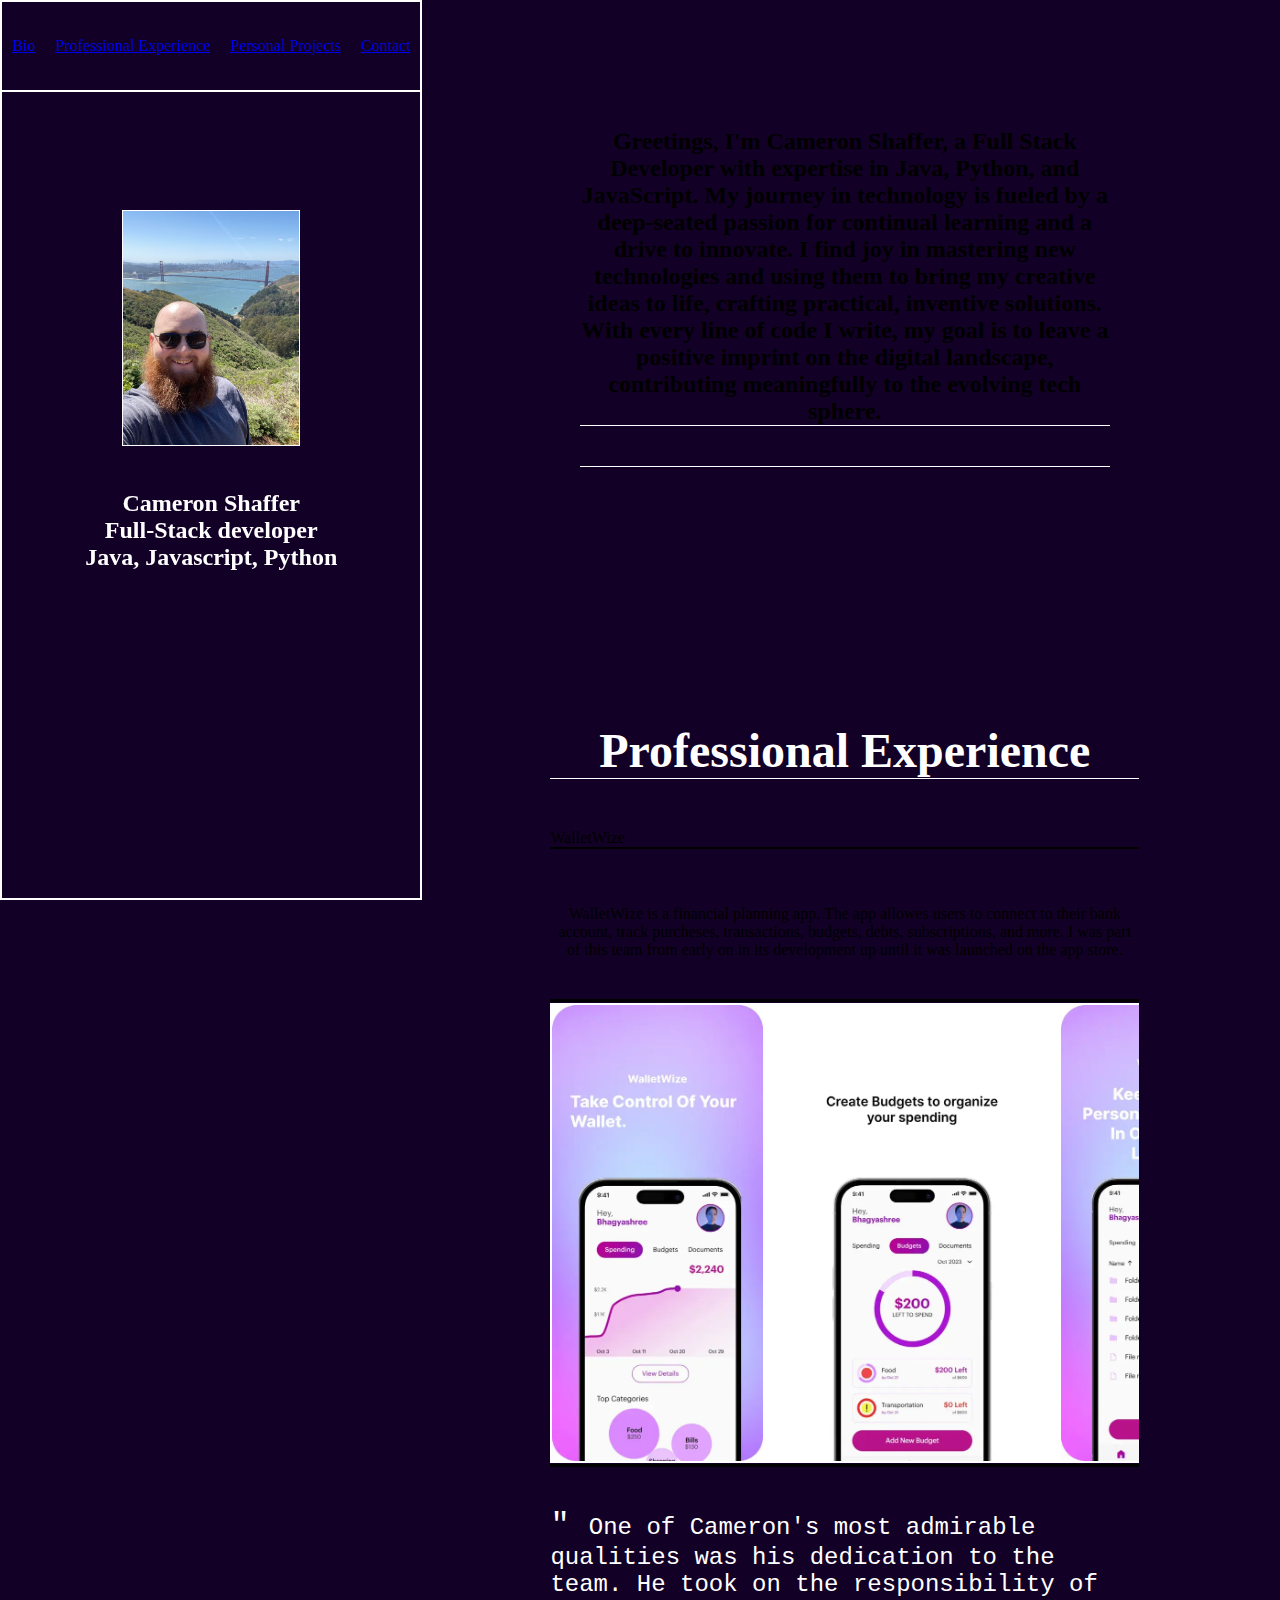
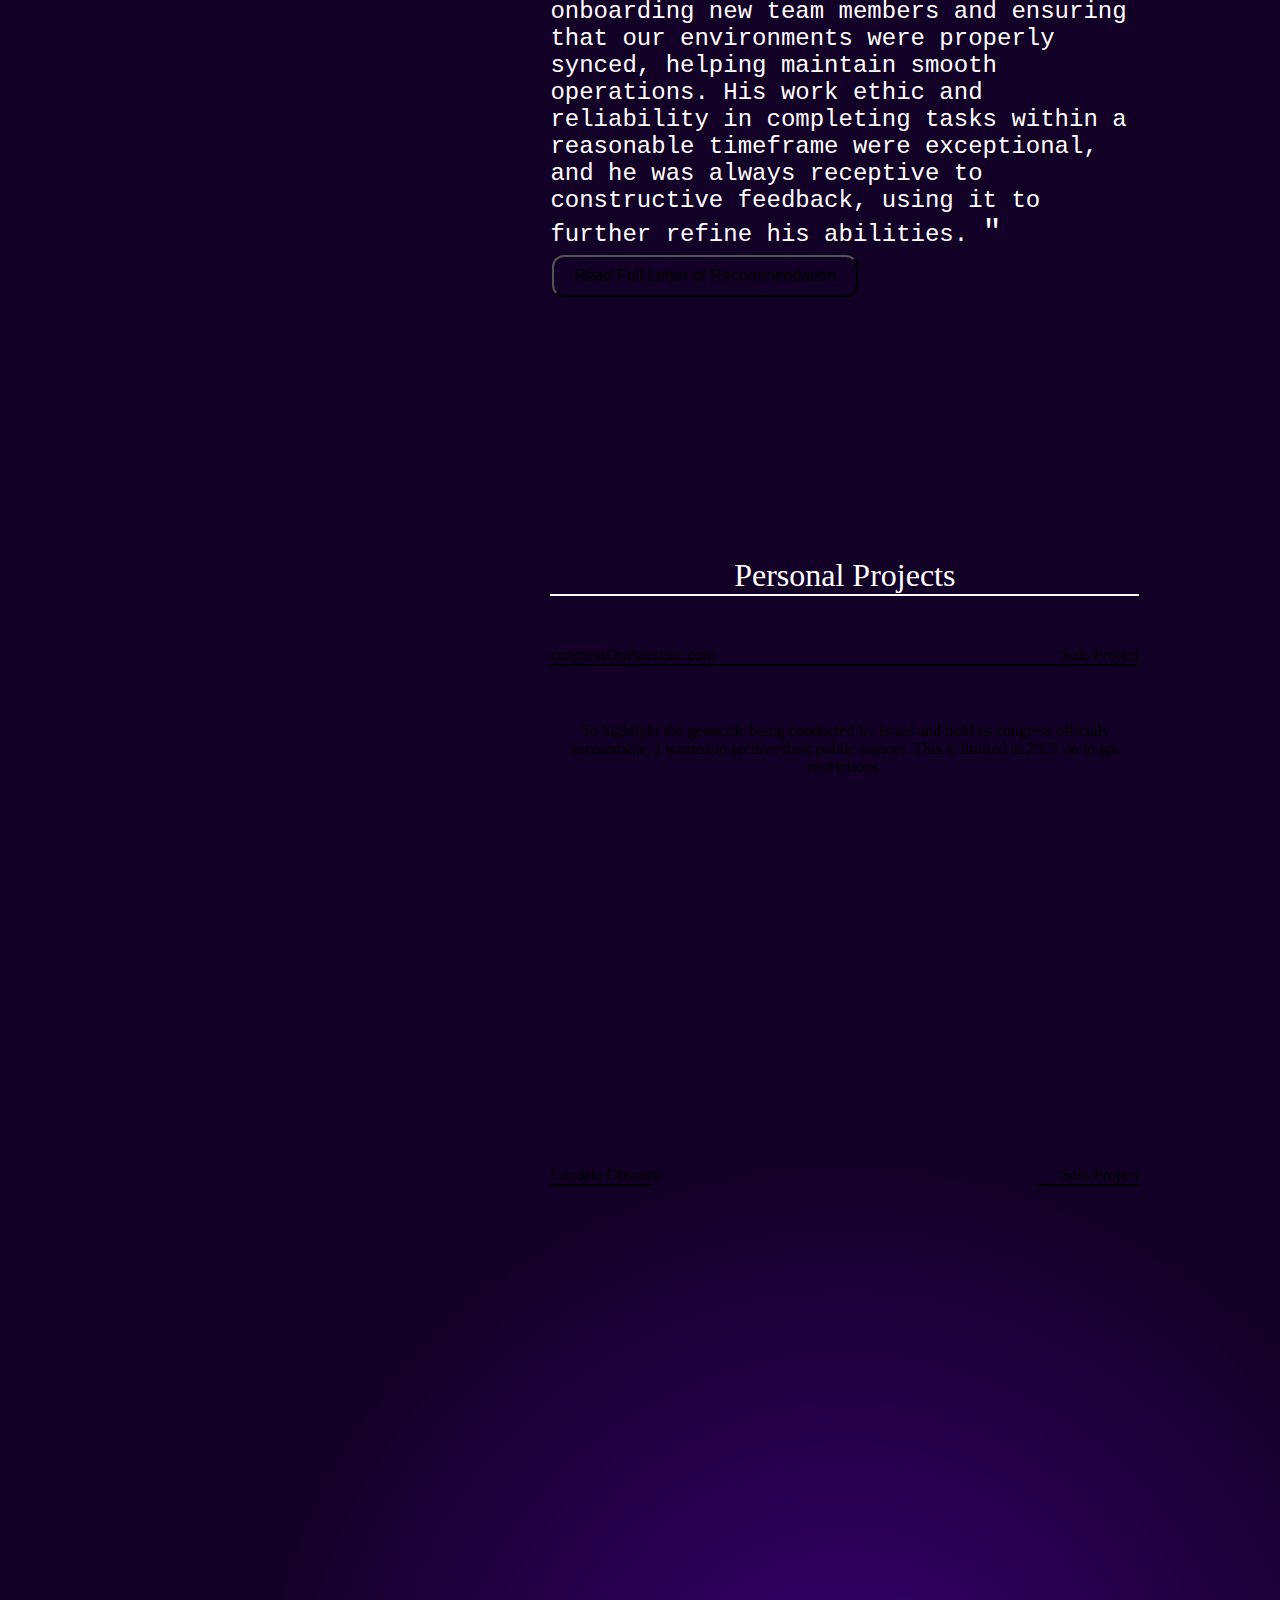
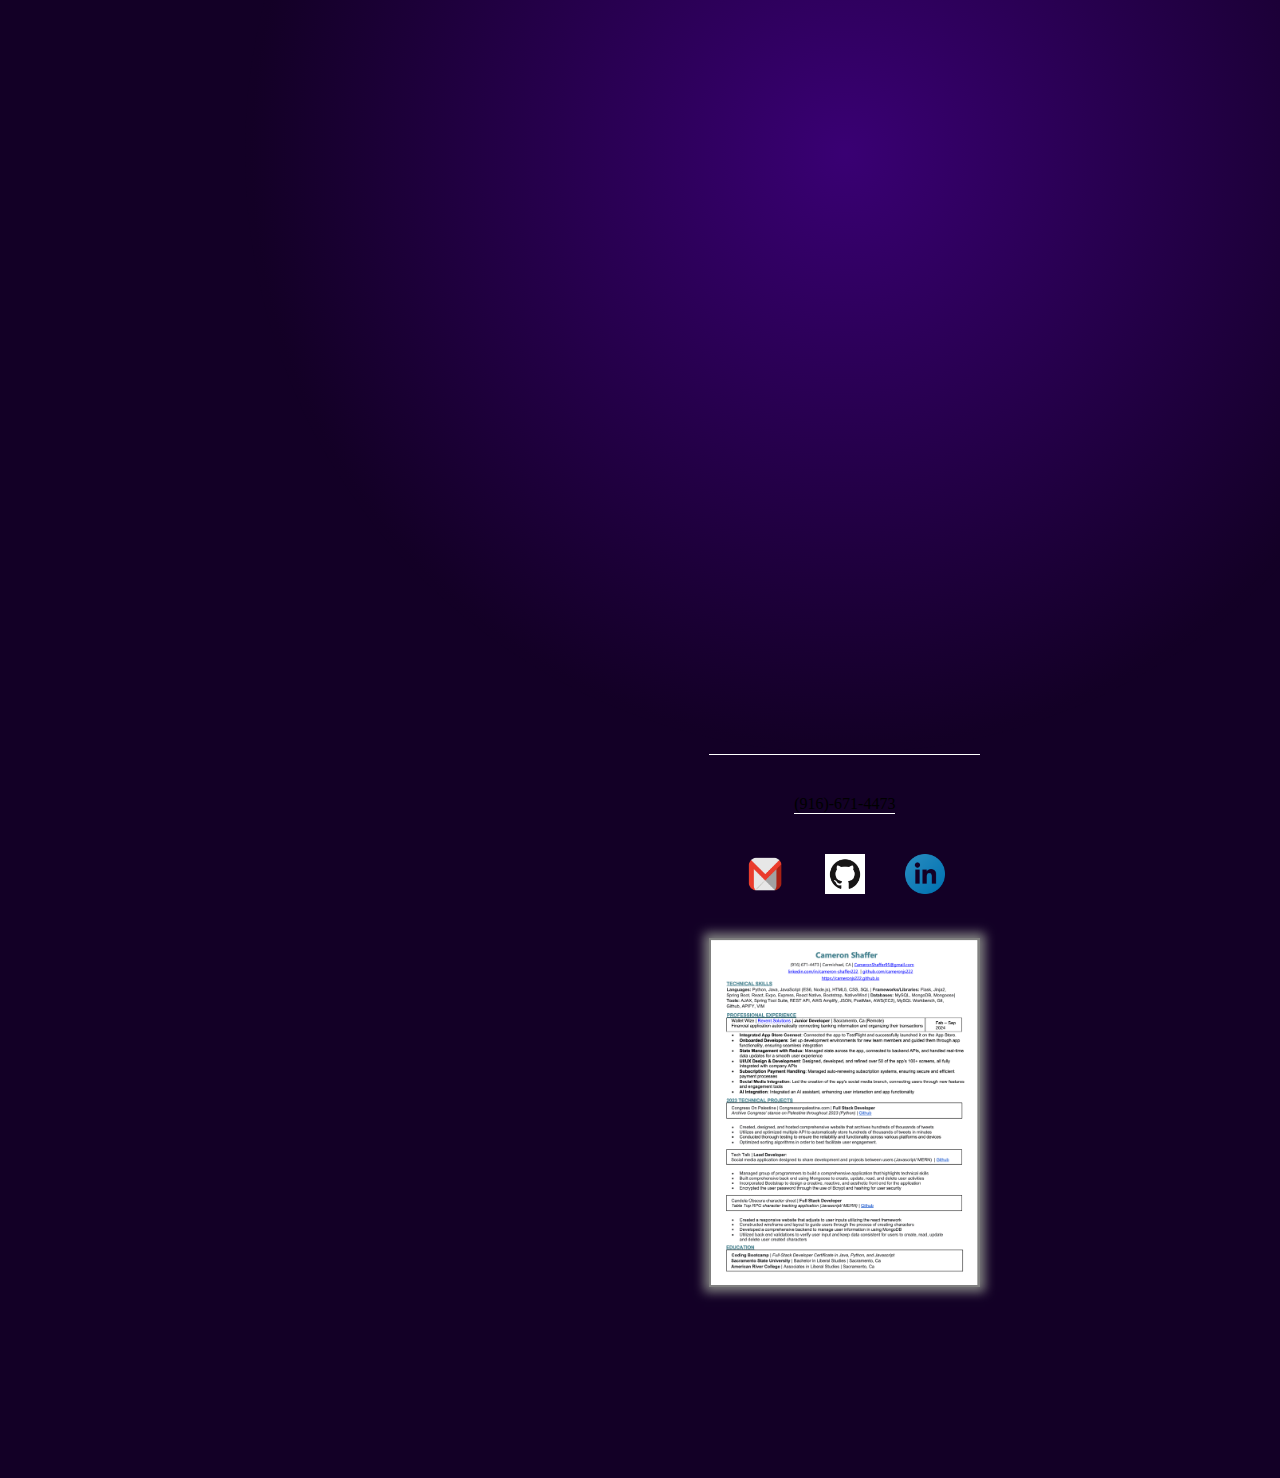
==== commit 5d41f6e3: "Button styling" ====
--- a/index.html
+++ b/index.html
@@ -124,9 +124,10 @@
                     <span class="quoteationMark">
                         "
                     </span>
-                    <button onclick="window.location.href = './letter_of_rec.html';" class="reflective letterOfRecButton">
-                       Read Full Letter of Recommendation
-                   </button>
+                    <button onclick="window.location.href = './letter_of_rec.html';"
+                        class="reflective letterOfRecButton">
+                        Read Full Letter of Recommendation
+                    </button>
                 </div>
             </div>
             <div class="slide" id="projects">
--- a/newStyle.css
+++ b/newStyle.css
@@ -219,6 +219,20 @@
     color: #555;
 }
 
+.letterOfRecButton {
+    /* add opacity to background color */
+    background-color:  rgb(7.5%, 0%, 14.9%, 0.25);
+    color: black;
+    padding: 10px 20px;
+    text-align: center;
+    text-decoration: none;
+    display: inline-block;
+    font-size: 16px;
+    margin: 4px 2px;
+    cursor: pointer;
+    border-radius: 12px;
+    box-shadow: 10px 5px 5px rgb(7.5%, 0%, 14.9%, 0.5);}
+
 #bio p {
     font-size: 1.5rem; /* Responsive font size */
     font-weight: bold;
